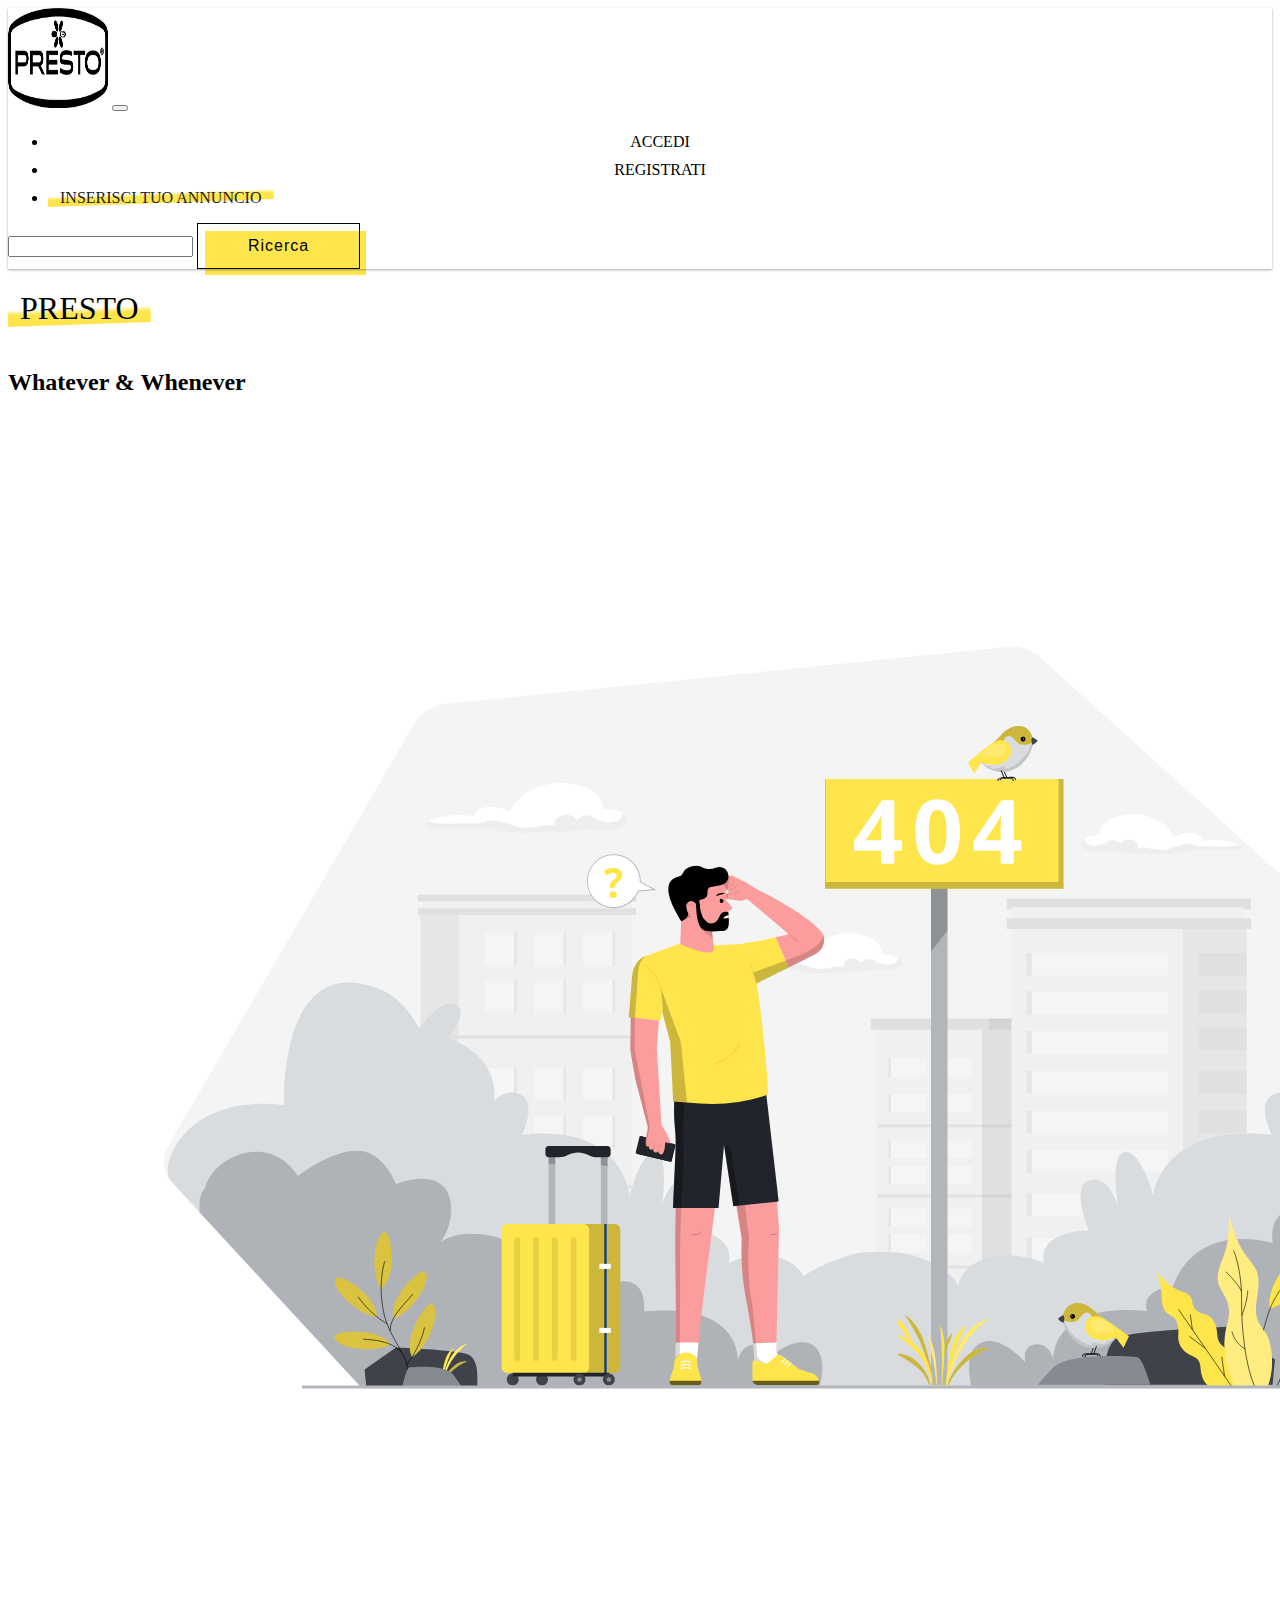
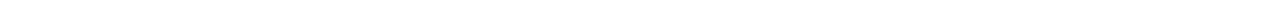
==== index.html @ 7a73a243 "almost finished navbar and started header" ====
<!doctype html>
<html lang="en">
  <head>
    <!-- Required meta tags -->
    <meta charset="utf-8">
    <meta name="viewport" content="width=device-width, initial-scale=1">

    <!-- Bootstrap CSS -->
    <link href="https://cdn.jsdelivr.net/npm/bootstrap@5.1.3/dist/css/bootstrap.min.css" rel="stylesheet" integrity="sha384-1BmE4kWBq78iYhFldvKuhfTAU6auU8tT94WrHftjDbrCEXSU1oBoqyl2QvZ6jIW3" crossorigin="anonymous">

    <!-- Font Awesome  -->

    <link rel="stylesheet" href="https://cdnjs.cloudflare.com/ajax/libs/font-awesome/6.0.0-beta3/css/all.min.css" integrity="sha512-Fo3rlrZj/k7ujTnHg4CGR2D7kSs0v4LLanw2qksYuRlEzO+tcaEPQogQ0KaoGN26/zrn20ImR1DfuLWnOo7aBA==" crossorigin="anonymous" referrerpolicy="no-referrer" />

    <!-- Google Fonts -->



    <!-- My CSS -->

    <link href="index.css" rel="stylesheet">

    <title>Presto</title>
  </head>
  <body>


    <!-- NAVBAR -->

    <section>

    <nav class="navbar navbar-fixed navbar-expand-lg navbar-light">
        <div class="container-fluid">
          <a class="navbar-brand" href="#">  <img class="img-fluid" src="media/logo.png" alt="logo" width="100" height="100"></a>
          <button class="navbar-toggler" type="button" data-bs-toggle="collapse" data-bs-target="#navbarSupportedContent" aria-controls="navbarSupportedContent" aria-expanded="false" aria-label="Toggle navigation">
            <span class="navbar-toggler-icon"></span>
          </button>
          <div class="collapse navbar-collapse" id="navbarSupportedContent">
            <ul class="navbar-nav ms-auto mb-2 mb-lg-0">
                <li class="nav-item">
                  <a href="" class="customButton">Accedi</a>
                </li>
                <li class="nav-item">
                  <a href="" class="customButton">Registrati</a>
                </li>
                <li class="nav-item">
                  <a href="" class="customButton r-link link text-underlined">Inserisci tuo annuncio</a>
                </li>
              </ul>
              <form class="d-flex">
                <input class="form-control me-2" type="search" placeholder="" aria-label="Search">
                <button class="btn searchBtn" type="submit">Ricerca</button>
              </form>
          </div>
        </div>
      </nav>

</section>

    <!-- HEADER -->

<section>

    <div class="container-fluid mainHeader">
        <div class="row align-items-center justify-content-center h-100">
            <div class="col-12 col-md-6 d-flex justify-content-center">
                <div class="row">
                    <div class="d-flex justify-content-center">
                    <h1 class="display-2 text-center r-link link text-underlined"> Presto </h1>
                    </div>
                    <div class="d-flex justify-content-center">
                    <h2> Whatever & Whenever </h2>
                    </div>
                </div>
            </div>
            <div class="col-12 col-md-6">
                <div>
                    <img src="./media/404 Not Found.svg" class="img-fluid">
                </div>

            </div>
          
        </div>
    </div>





</section>




    <script src="index.js"></script>
    <script src="https://cdn.jsdelivr.net/npm/bootstrap@5.1.3/dist/js/bootstrap.bundle.min.js" integrity="sha384-ka7Sk0Gln4gmtz2MlQnikT1wXgYsOg+OMhuP+IlRH9sENBO0LRn5q+8nbTov4+1p" crossorigin="anonymous"></script>

  </body>
</html>
---- index.css ----
:root{
    --main-color: black;
    --second-color: #ffe54c;
}




.customButton {
  display: flex;
  justify-content: center;
  align-items: center;
  padding: 5px 15px;
  color: var(--main-color);
  text-transform: uppercase;
  text-decoration: none;
}

.customButton:hover{
    color: var(--main-color);
    border-bottom: 2px solid var(--main-color);

}

/* search button navbar */

.searchBtn {
  font-size: 16px;
  font-weight: 200;
  letter-spacing: 1px;
  padding: 13px 20px 13px;
  outline: 0;
  border: 1px solid black;
  cursor: pointer;
  position: relative;
  background-color: rgba(0, 0, 0, 0);
  user-select: none;
  -webkit-user-select: none;
  touch-action: manipulation;
}

.searchBtn:after {
  content: "";
  background-color: #ffe54c;
  width: 100%;
  z-index: -1;
  position: absolute;
  height: 100%;
  top: 7px;
  left: 7px;
  transition: 0.2s;
}

.searchBtn:hover:after {
  top: 0px;
  left: 0px;
}

.form-control:focus{
    border-color: var(--main-color);
    box-shadow: var(--main-color);
    
}

.navbar {
    box-shadow: rgba(0, 0, 0, 0.12) 0px 1px 3px, rgba(0, 0, 0, 0.24) 0px 1px 2px;
}

/* custom h1 */

.r-link{
	display: var(--rLinkDisplay, inline-flex) !important;
}

.r-link[href]{
	color: var(--rLinkColor) !important;
	text-decoration: var(--rLinkTextDecoration, none) !important;
}

.text-underlined{
--uiTextUnderlinedLineHeight: var(--textUnderlinedLineHeight, 2px); /* 1 */
--uiTextUnderlinedLineGap: var(--textUnderlinedLineGap, .5rem);
--uiTextUnderlinedPaddingBottom: calc(var(--uiTextUnderlinedLineHeight) + var(--uiTextUnderlinedLineGap));
padding-bottom: var(--uiTextUnderlinedPaddingBottom) !important;
position: var(--textUnderlinedPosition, relative) !important;
z-index: var(--textUnderlinedZindex, 1) !important;}


.text-underlined::after{
content: "";
width: var(--textUnderlinedLineWidht, 100%) !important;
height: var(--uiTextUnderlinedLineHeight) !important;
background-image: var(--textUnderlinedBackgroundImage, linear-gradient(to top, var(--textUnderlinedLineColor, currentColor) 30%, rgba(255, 255, 255, 0) 45%)) !important; /* 1 */        
position: absolute;
left: var(--textUnderlinedLineLeft, 0) !important;
bottom: var(--textUnderlinedLineBottom, 0) !important;
z-index: var(--textUnderlinedLineZindex, -1) !important;}

.link{
--textUnderlinedLineHeight: 100%;
--textUnderlinedLineGap: 0;
--textUnderlinedLineColor: var(--second-color);
padding-left: .75rem;
padding-right: .75rem;
 }

 .link::after{
will-change: width;
transition: width .1s ease-out;
transform: rotate(-2deg);
transform-origin: left bottom;
}

.link:hover{
	--textUnderlinedLineWidht: 0;
}

.link:hover::after{
	transition-duration: .15s;
}

:root{
	--rLinkColor: #222;
}

.link{
	font-weight: 500;
	text-transform: uppercase;
}

.link:focus{
	outline: 2px solid var(--second-color);
	outline-offset: .5rem;
}

/* HEADER */


.mainHeader {
    height: 100vh;
}


@media (min-width: 768px) {
  .searchBtn {
    padding: 13px 50px 13px;
  }
}
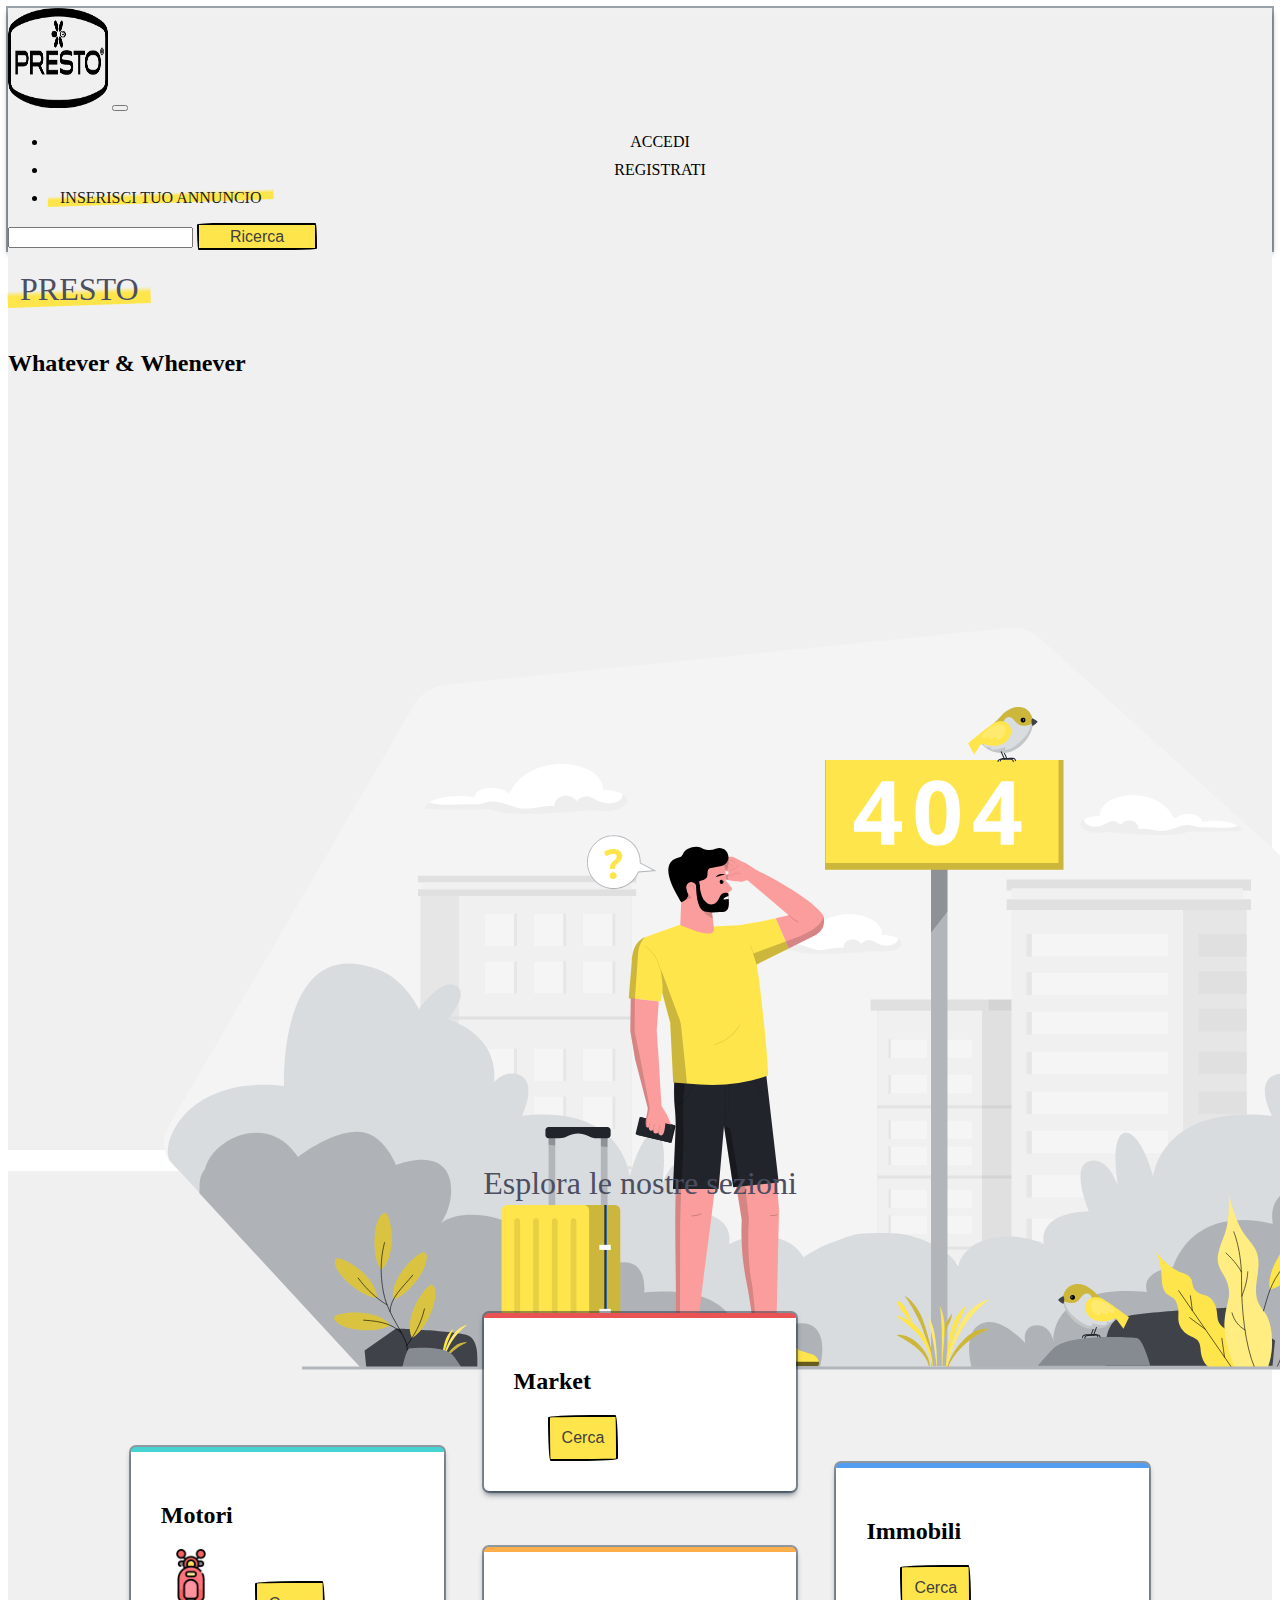
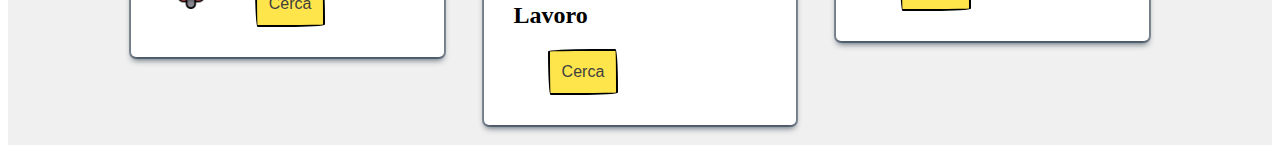
==== commit 8437f549: "finished masthead and card sections" ====
--- a/index.html
+++ b/index.html
@@ -28,7 +28,6 @@
     <!-- NAVBAR -->
 
     <section>
-
     <nav class="navbar navbar-fixed navbar-expand-lg navbar-light">
         <div class="container-fluid">
           <a class="navbar-brand" href="#">  <img class="img-fluid" src="media/logo.png" alt="logo" width="100" height="100"></a>
@@ -54,12 +53,11 @@
           </div>
         </div>
       </nav>
-
 </section>
 
     <!-- HEADER -->
 
-<section>
+<section class="sectionMainHeader">
 
     <div class="container-fluid mainHeader">
         <div class="row align-items-center justify-content-center h-100">
@@ -77,15 +75,44 @@
                 <div>
                     <img src="./media/404 Not Found.svg" class="img-fluid">
                 </div>
-
             </div>
-          
         </div>
     </div>
+</section>
 
+<!-- SECTIONS OF WEBSITE -->
 
+<section>
 
-
+    <div class="sectionHeader">
+        <h1>Esplora le nostre sezioni</h1>
+      </div>
+      <div class="row1-container">
+        <div class="box box-down cyan">
+          <h2>Motori</h2>
+          <img class="img-fluid" src="./media/motorcycle.png" alt="" width="60">
+          <button class="btn sectionBtn"> Cerca </button>
+        </div>
+    
+        <div class="box red">
+          <h2>Market</h2>
+          <img src="https://assets.codepen.io/2301174/icon-team-builder.svg" alt="">
+          <button class="btn sectionBtn"> Cerca </button>
+        </div>
+    
+        <div class="box box-down blue">
+          <h2>Immobili</h2>
+          <img src="https://assets.codepen.io/2301174/icon-calculator.svg" alt="">
+          <button class="btn sectionBtn"> Cerca </button>
+        </div>
+      </div>
+      <div class="row2-container">
+        <div class="box orange">
+          <h2>Lavoro</h2>
+          <img src="https://assets.codepen.io/2301174/icon-karma.svg" alt="">
+          <button class="btn sectionBtn"> Cerca </button>
+        </div>
+      </div>
 
 </section>
 
--- a/index.css
+++ b/index.css
@@ -1,10 +1,24 @@
 :root{
     --main-color: black;
     --second-color: #ffe54c;
-}
-
-
-
+    --rLinkColor: #222;
+    --red: hsl(0, 78%, 62%);
+    --cyan: hsl(180, 62%, 55%);
+    --orange: hsl(34, 97%, 64%);
+    --blue: hsl(212, 86%, 64%);
+    --varyDarkBlue: hsl(234, 12%, 34%);
+    --grayishBlue: hsl(229, 6%, 66%);
+    --veryLightGray: hsl(0, 0%, 98%);
+    --weight1: 200;
+    --weight2: 400;
+    --weight3: 600;
+}
+
+.body {
+    background-color: #FFF4B2;
+}
+
+/* CSS */
 
 .customButton {
   display: flex;
@@ -25,35 +39,43 @@
 /* search button navbar */
 
 .searchBtn {
-  font-size: 16px;
-  font-weight: 200;
-  letter-spacing: 1px;
-  padding: 13px 20px 13px;
-  outline: 0;
-  border: 1px solid black;
+  align-self: center;
+  background-color: var(--second-color);
+  background-image: none;
+  background-position: 0 90%;
+  background-repeat: repeat no-repeat;
+  background-size: 4px 3px;
+  border-radius: 15px 225px 255px 15px 15px 255px 225px 15px;
+  border-style: solid;
+  border-width: 2px;
+  box-shadow: rgba(0, 0, 0, .2) 15px 28px 25px -18px;
+  box-sizing: border-box;
+  color: #41403e;
   cursor: pointer;
-  position: relative;
-  background-color: rgba(0, 0, 0, 0);
+  display: inline-block;
+  font-family: Neucha, sans-serif;
+  font-size: 1rem;
+  line-height: 23px;
+  outline: none;
+  padding: .75rem;
+  text-decoration: none;
+  transition: all 235ms ease-in-out;
+  border-bottom-left-radius: 15px 255px;
+  border-bottom-right-radius: 225px 15px;
+  border-top-left-radius: 255px 15px;
+  border-top-right-radius: 15px 225px;
   user-select: none;
   -webkit-user-select: none;
   touch-action: manipulation;
 }
 
-.searchBtn:after {
-  content: "";
-  background-color: #ffe54c;
-  width: 100%;
-  z-index: -1;
-  position: absolute;
-  height: 100%;
-  top: 7px;
-  left: 7px;
-  transition: 0.2s;
-}
-
-.searchBtn:hover:after {
-  top: 0px;
-  left: 0px;
+.searchBtn:hover {
+  box-shadow: rgba(0, 0, 0, .3) 2px 8px 8px -5px;
+  transform: translate3d(0, 2px, 0);
+}
+
+.searchBtn:focus {
+  box-shadow: rgba(0, 0, 0, .3) 2px 8px 4px -6px;
 }
 
 .form-control:focus{
@@ -63,7 +85,7 @@
 }
 
 .navbar {
-    box-shadow: rgba(0, 0, 0, 0.12) 0px 1px 3px, rgba(0, 0, 0, 0.24) 0px 1px 2px;
+    box-shadow: rgba(6, 24, 44, 0.4) 0px 0px 0px 2px, rgba(6, 24, 44, 0.65) 0px 4px 6px -1px, rgba(255, 255, 255, 0.08) 0px 1px 0px inset;
 }
 
 /* custom h1 */
@@ -119,10 +141,6 @@
 	transition-duration: .15s;
 }
 
-:root{
-	--rLinkColor: #222;
-}
-
 .link{
 	font-weight: 500;
 	text-transform: uppercase;
@@ -140,9 +158,157 @@
     height: 100vh;
 }
 
+section {
+    background-color: #f0f0f0;
+}
+
+
+/* sections of homepage */
+
+
+.attribution { 
+    font-size: 11px; text-align: center; 
+}
+.attribution a { 
+    color: hsl(228, 45%, 44%); 
+}
+
+h1:first-of-type {
+    font-weight: var(--weight1);
+    color: var(--varyDarkBlue);
+
+}
+
+h1:last-of-type {
+    color: var(--varyDarkBlue);
+}
+
+
+.sectionHeader {
+    text-align: center;
+    line-height: 0.8;
+    margin-bottom: 80px;
+}
+
+.box p {
+    color: var(--grayishBlue);
+}
+
+.box {
+    border-radius: 5px;
+    box-shadow: rgba(6, 24, 44, 0.4) 0px 0px 0px 2px, rgba(6, 24, 44, 0.65) 0px 4px 6px -1px, rgba(255, 255, 255, 0.08) 0px 1px 0px inset;
+    padding: 30px;
+    margin: 20px; 
+    background-color: white; 
+}
+
+.sectionImg {
+        display: block;
+        margin-left: auto;
+        margin-right: auto;
+        width: 50%;
+        padding: 10px;
+}
+
+.sectionBtn {
+    align-self: center;
+    background-color: var(--second-color);
+    background-image: none;
+    background-position: 0 90%;
+    border-radius: 15px 225px 255px 15px 15px 255px 225px 15px;
+    border-style: solid;
+    border-width: 2px;
+    box-sizing: border-box;
+    color: #41403e;
+    cursor: pointer;
+    display: inline-block;
+    font-size: 1rem;
+    outline: none;
+    padding: .75rem;
+    text-decoration: none;
+    transition: all 235ms ease-in-out;
+    border-bottom-left-radius: 15px 255px;
+    border-bottom-right-radius: 225px 15px;
+    border-top-left-radius: 255px 15px;
+    border-top-right-radius: 15px 225px;
+    touch-action: manipulation;
+    margin-left: 30px;
+    
+}
+
+.sectionBtn:hover {
+    box-shadow: rgba(0, 0, 0, .3) 2px 8px 8px -5px;
+    transform: translate3d(0, 2px, 0);
+  }
+  
+.sectionBtn:focus {
+    box-shadow: rgba(0, 0, 0, .3) 2px 8px 4px -6px;
+  }
+
+
+.cyan {
+    border-top: 5px solid var(--cyan);
+}
+.red {
+    border-top: 5px solid var(--red);
+}
+.blue {
+    border-top: 5px solid var(--blue);
+}
+.orange {
+    border-top: 5px solid var(--orange);
+}
+
+
+@media (min-width: 950px) {
+    .row1-container {
+        display: flex;
+        justify-content: center;
+        align-items: center;
+    }
+    
+    .row2-container {
+        display: flex;
+        justify-content: center;
+        align-items: center;
+    }
+    .box-down {
+        position: relative;
+        top: 150px;
+    }
+    .box {
+        width: 20%;
+     
+    }
+    .header p {
+        width: 30%;
+    }
+    
+}
+
 
 @media (min-width: 768px) {
-  .searchBtn {
-    padding: 13px 50px 13px;
+    .searchBtn {
+      min-width: 120px;
+      padding: 0 25px;
+    }
   }
-}+
+@media (max-width: 450px) {
+    .box {
+        height: 200px;
+    }
+}
+
+@media (max-width: 950px) and (min-width: 450px) {
+    .box {
+        text-align: center;
+        height: 180px;
+    }
+}
+
+@media (max-width: 400px) {
+    h1 {
+        font-size: 1.5rem;
+    }
+}
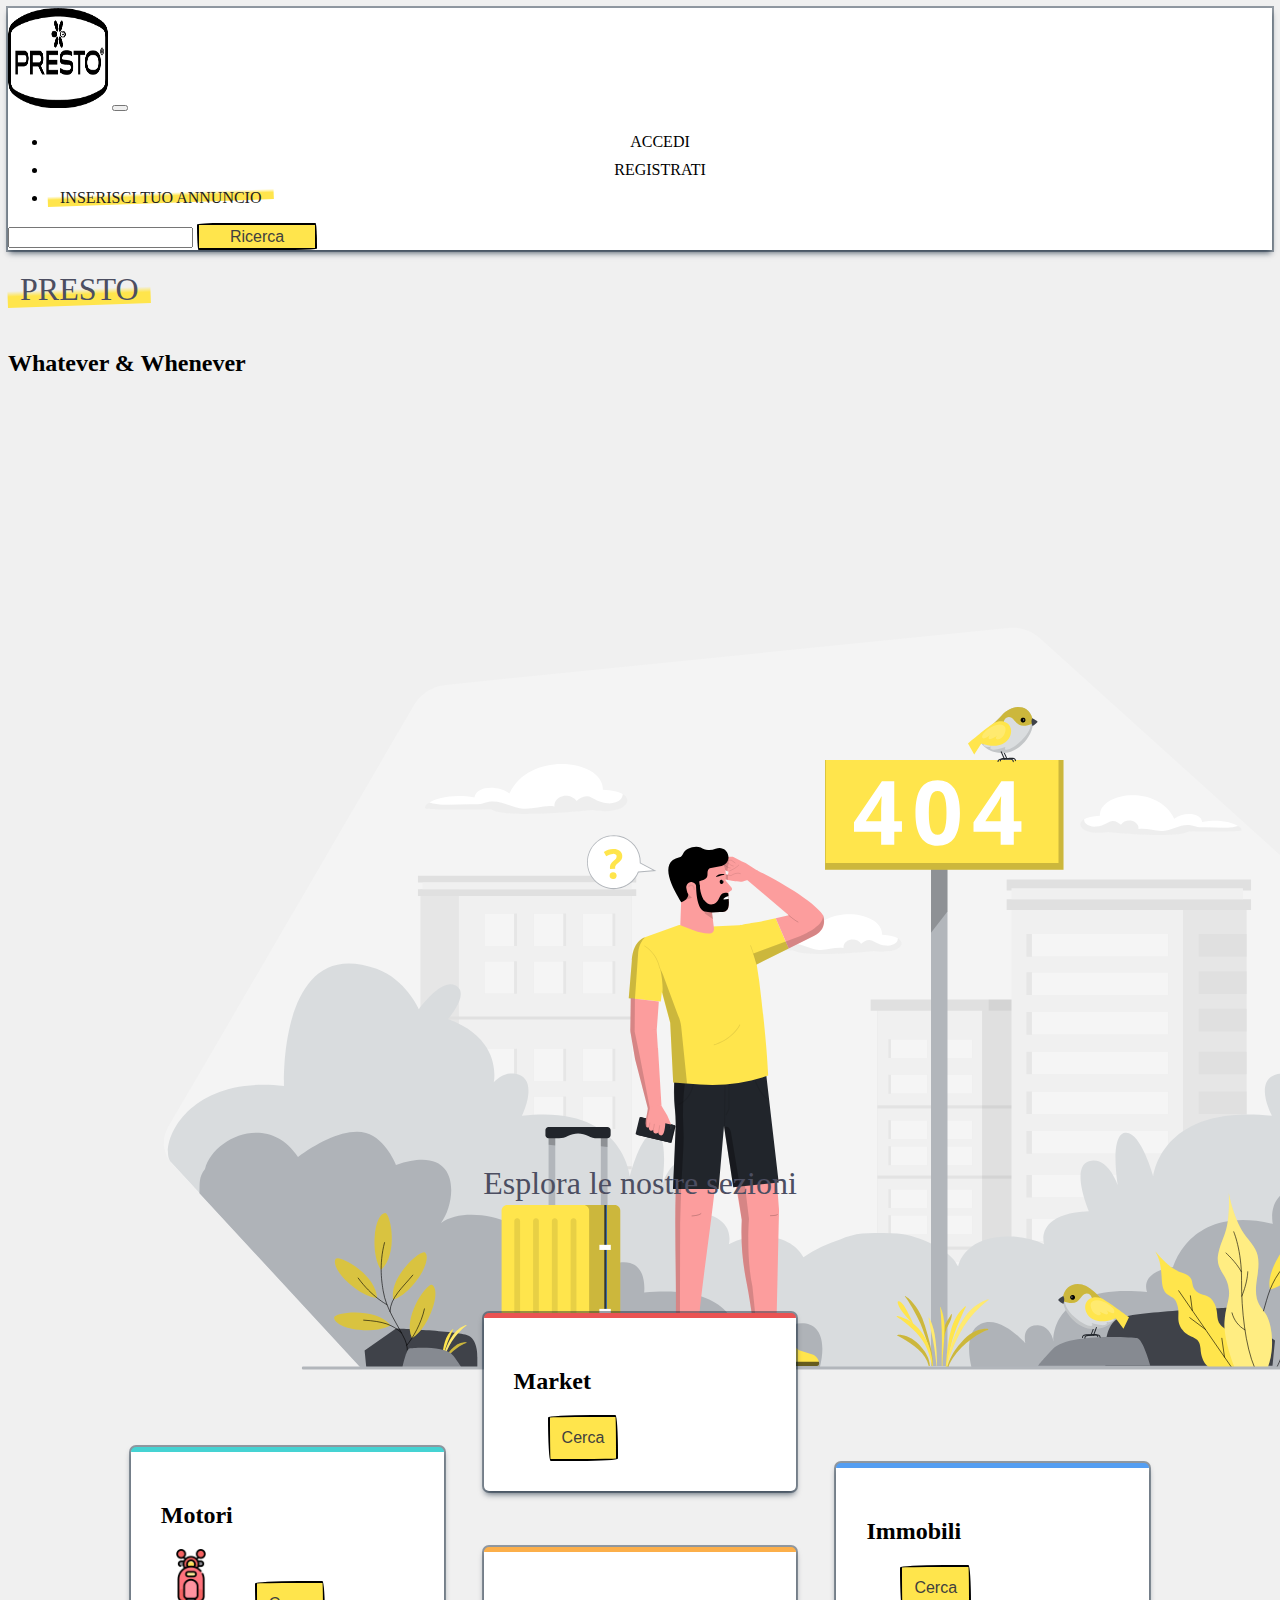
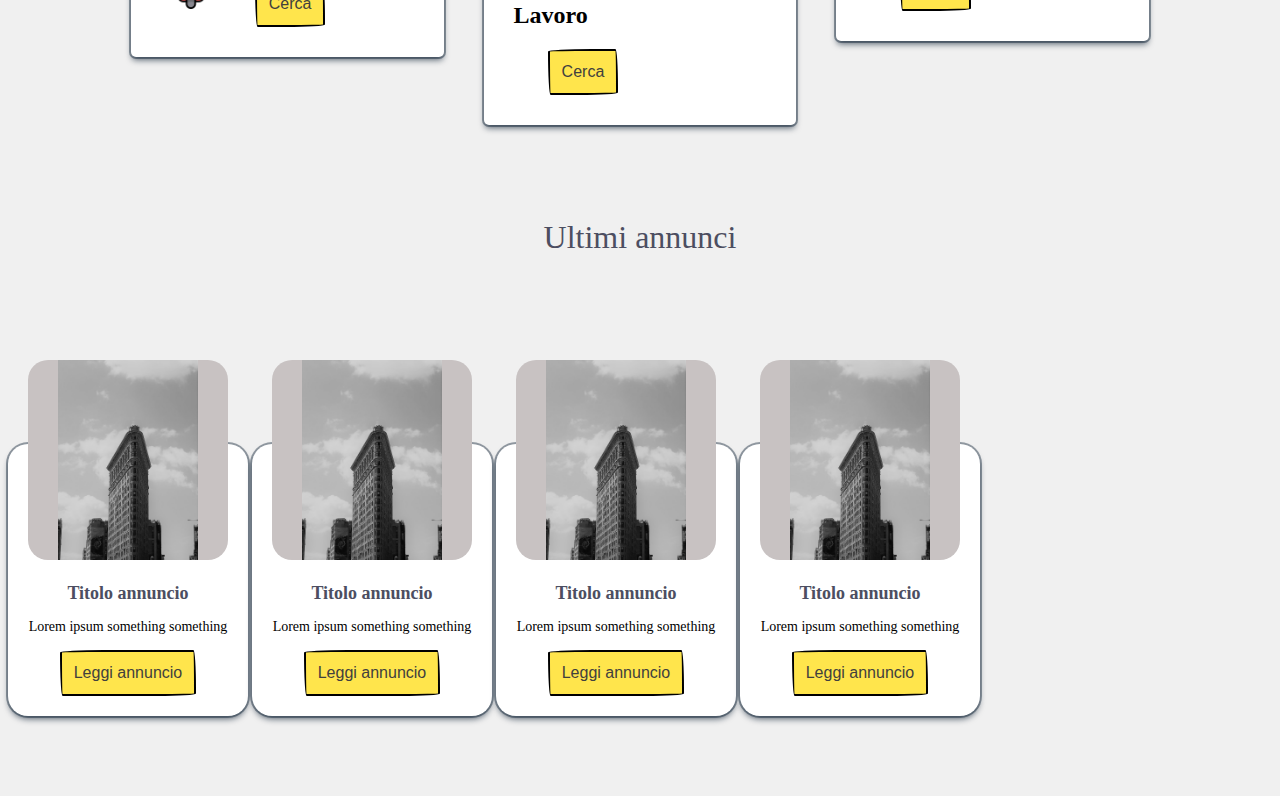
==== commit b87a0bb7: "finito parte grafica degli annunci" ====
--- a/index.html
+++ b/index.html
@@ -86,7 +86,7 @@
 
     <div class="sectionHeader">
         <h1>Esplora le nostre sezioni</h1>
-      </div>
+    </div>
       <div class="row1-container">
         <div class="box box-down cyan">
           <h2>Motori</h2>
@@ -117,6 +117,83 @@
 </section>
 
 
+<section>
+    <div class="sectionAnnunci">
+       <h1> Ultimi annunci </h1>
+    </div>
+    <div class="container-fluid containerAnnunci">
+    <div class="row align-items-center justify-content-evenly">
+        <div class="annunciBox col-12 col-md-3">
+        <div class="img-container">
+          <div class="img-inner">
+            <div class="inner-skew">
+              <img class="img-fluid w-100" src="./media/daniel-reyes-LElCqbdsNz0-unsplash (1).jpg">
+            </div>
+          </div>
+        </div>
+        <div class="text-container">
+          <h3>Titolo annuncio</h3>
+          <div>
+            <p> Lorem ipsum something something</p>
+            <button class="btn annuncioBtn"> Leggi annuncio </button>
+        </div>
+        </div>
+        </div>
+        <div class="annunciBox col-12 col-md-3">
+            <div class="img-container">
+              <div class="img-inner">
+                <div class="inner-skew">
+                  <img class="img-fluid w-100" src="/media/daniel-reyes-LElCqbdsNz0-unsplash (1).jpg">
+                </div>
+              </div>
+            </div>
+            <div class="text-container">
+              <h3>Titolo annuncio</h3>
+              <div>
+                <p> Lorem ipsum something something</p>
+                <button class="btn annuncioBtn"> Leggi annuncio </button>
+            </div>
+            </div>
+        </div>
+        <div class="annunciBox col-12 col-md-3">
+            <div class="img-container">
+              <div class="img-inner">
+                <div class="inner-skew">
+                  <img class="img-fluid w-100" src="/media/daniel-reyes-LElCqbdsNz0-unsplash (1).jpg">
+                </div>
+              </div>
+            </div>
+            <div class="text-container">
+              <h3>Titolo annuncio</h3>
+              <div>
+                <p> Lorem ipsum something something</p>
+                <button class="btn annuncioBtn"> Leggi annuncio </button>
+            </div>
+            </div>
+        </div>
+        <div class="annunciBox col-12 col-md-3">
+            <div class="img-container">
+              <div class="img-inner">
+                <div class="inner-skew">
+                  <img class="img-fluid w-100 h-100" src="./media/daniel-reyes-LElCqbdsNz0-unsplash (1).jpg">
+                </div>
+              </div>
+            </div>
+            <div class="text-container">
+              <h3>Titolo annuncio</h3>
+              <div>
+                <p> Lorem ipsum something something</p>
+                <button class="btn annuncioBtn"> Leggi annuncio </button>
+            </div>
+            </div>
+        </div>
+    </div>
+    </div>
+
+
+</section>
+
+
 
 
     <script src="index.js"></script>
--- a/index.css
+++ b/index.css
@@ -14,11 +14,11 @@
     --weight3: 600;
 }
 
-.body {
-    background-color: #FFF4B2;
-}
-
 /* CSS */
+
+nav {
+    background-color: white;
+}
 
 .customButton {
   display: flex;
@@ -158,7 +158,7 @@
     height: 100vh;
 }
 
-section {
+body {
     background-color: #f0f0f0;
 }
 
@@ -260,6 +260,100 @@
 }
 
 
+
+/* ULTIMI ANNUNCI */
+
+.sectionAnnunci {
+
+    text-align: center;
+    line-height: 0.8;
+    margin-bottom: 80px;
+    margin-top: 80px;
+
+}
+
+.annunciBox {
+    display: inline-block;
+    width: 240px;
+    text-align: center;
+  }
+  
+.img-container {
+      height: 230px;
+      width: 200px;
+      overflow: hidden;
+      border-radius: 0px 0px 20px 20px;
+      display: inline-block;
+  }
+  
+.img-container img {
+      height: 250px;
+  }
+  
+.inner-skew {
+      border-radius: 20px;
+      overflow: hidden;
+      padding: 0px;
+      margin: 30px 0px 0px 0px;
+      background: #c8c2c2;
+      height: 250px;
+      width: 200px;
+  }
+  
+.text-container {
+    box-shadow: rgba(6, 24, 44, 0.4) 0px 0px 0px 2px, rgba(6, 24, 44, 0.65) 0px 4px 6px -1px, rgba(255, 255, 255, 0.08) 0px 1px 0px inset;
+    padding: 120px 20px 20px 20px;
+    border-radius: 20px;
+    background: #fff;
+    margin: -120px 0px 0px 0px;
+    line-height: 19px;
+    font-size: 14px;
+  }
+  
+.text-container h3 {
+    margin: 20px 0px 10px 0px;
+    color: var(--varyDarkBlue);
+    font-size: 18px;
+  }
+
+  .annuncioBtn {
+    align-self: center;
+    background-color: var(--second-color);
+    background-image: none;
+    background-position: 0 90%;
+    border-radius: 15px 225px 255px 15px 15px 255px 225px 15px;
+    border-style: solid;
+    border-width: 2px;
+    box-sizing: border-box;
+    color: #41403e;
+    cursor: pointer;
+    display: inline-block;
+    font-size: 1rem;
+    outline: none;
+    padding: .75rem;
+    text-decoration: none;
+    transition: all 235ms ease-in-out;
+    border-bottom-left-radius: 15px 255px;
+    border-bottom-right-radius: 225px 15px;
+    border-top-left-radius: 255px 15px;
+    border-top-right-radius: 15px 225px;
+    touch-action: manipulation;
+  }
+
+.annuncioBtn:hover {
+    box-shadow: rgba(0, 0, 0, .3) 2px 8px 8px -5px;
+    transform: translate3d(0, 2px, 0);
+  }
+  
+.annuncioBtn:focus {
+    box-shadow: rgba(0, 0, 0, .3) 2px 8px 4px -6px;
+  }
+
+.containerAnnunci {
+    margin-bottom: 80px;
+}
+
+
 @media (min-width: 950px) {
     .row1-container {
         display: flex;
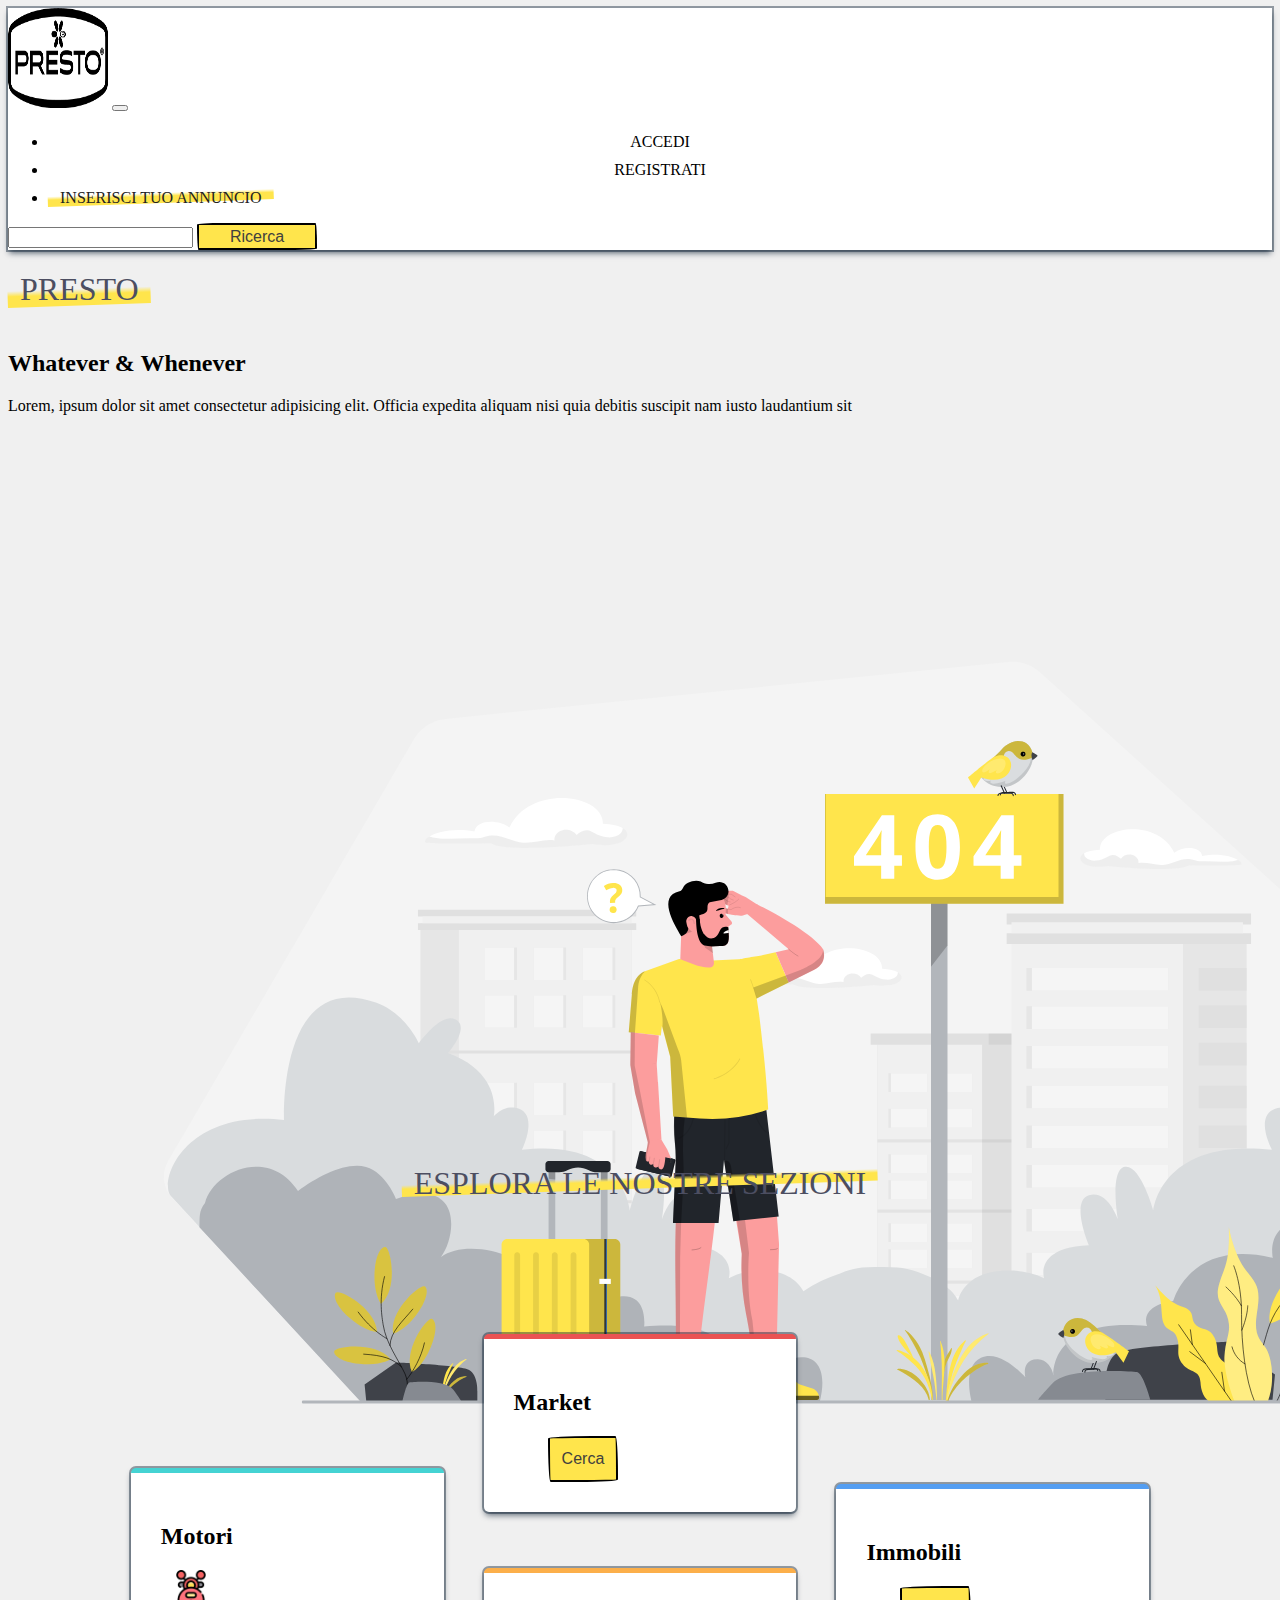
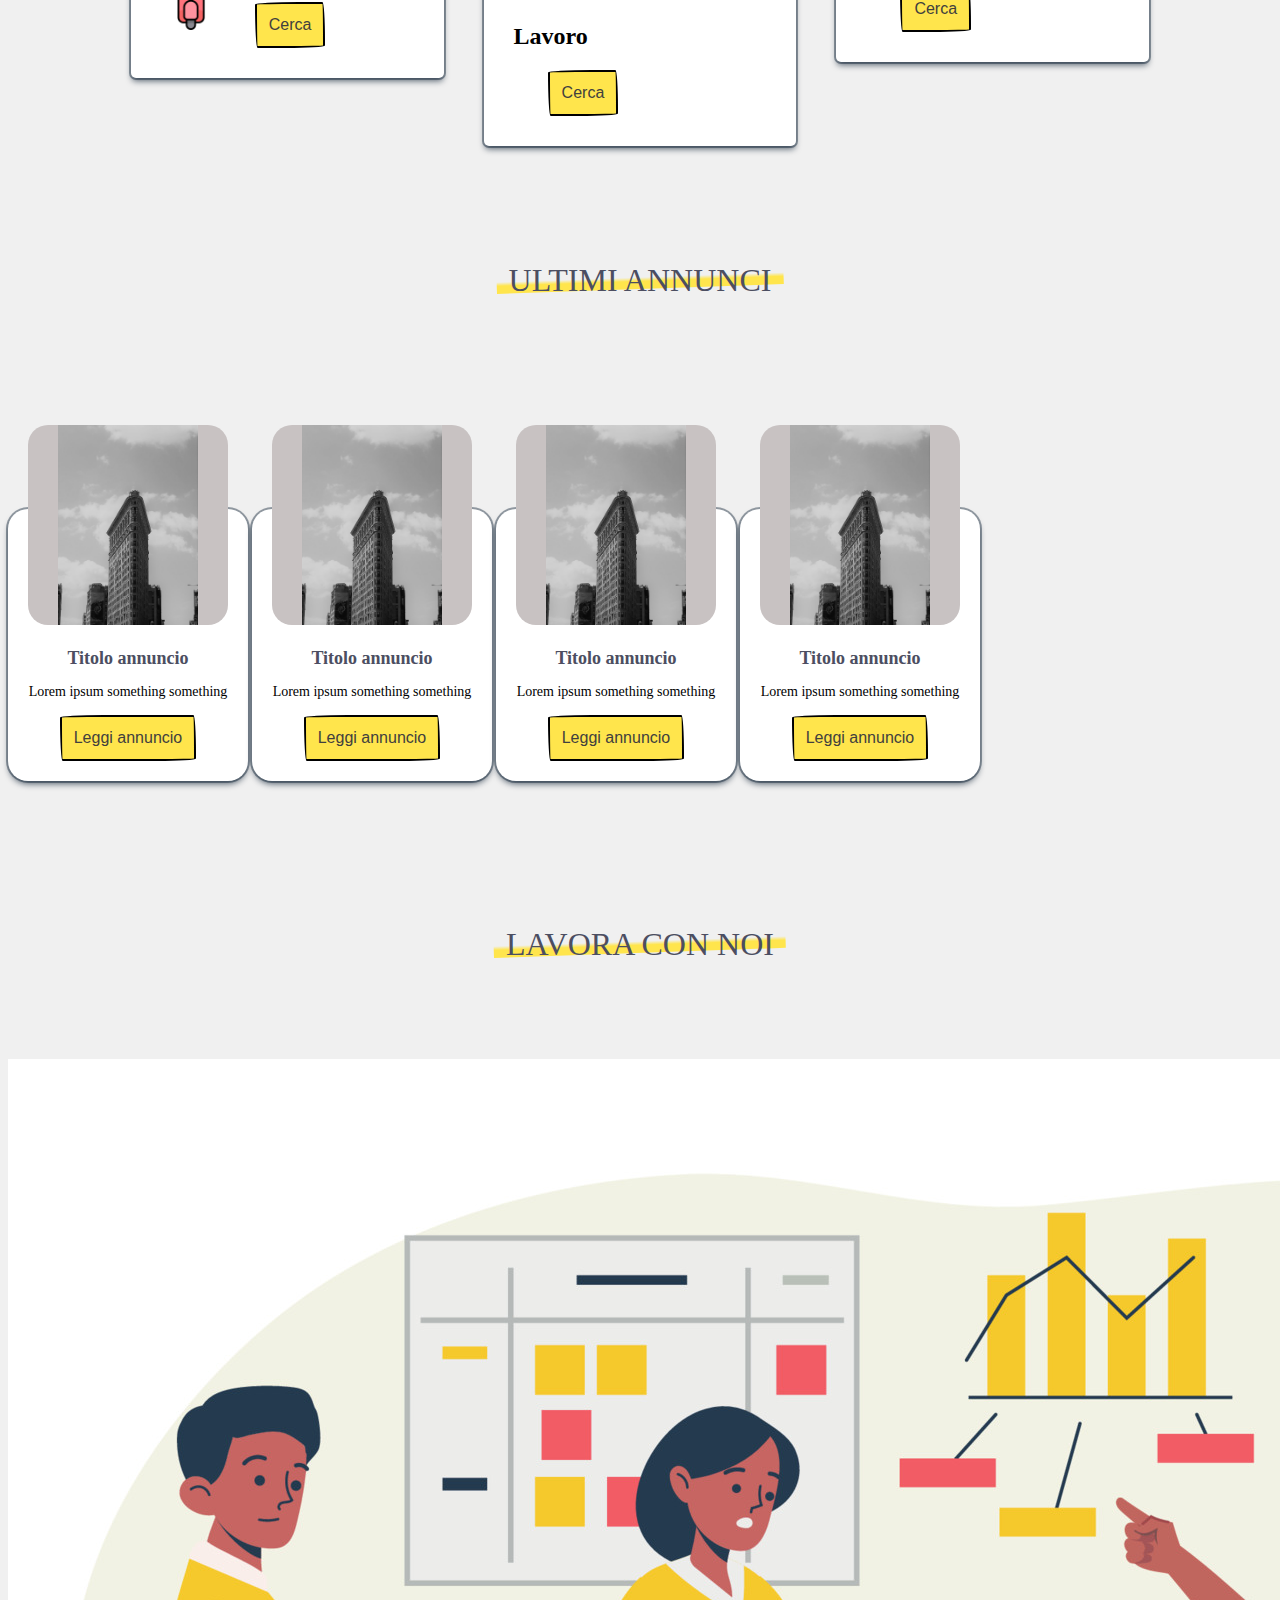
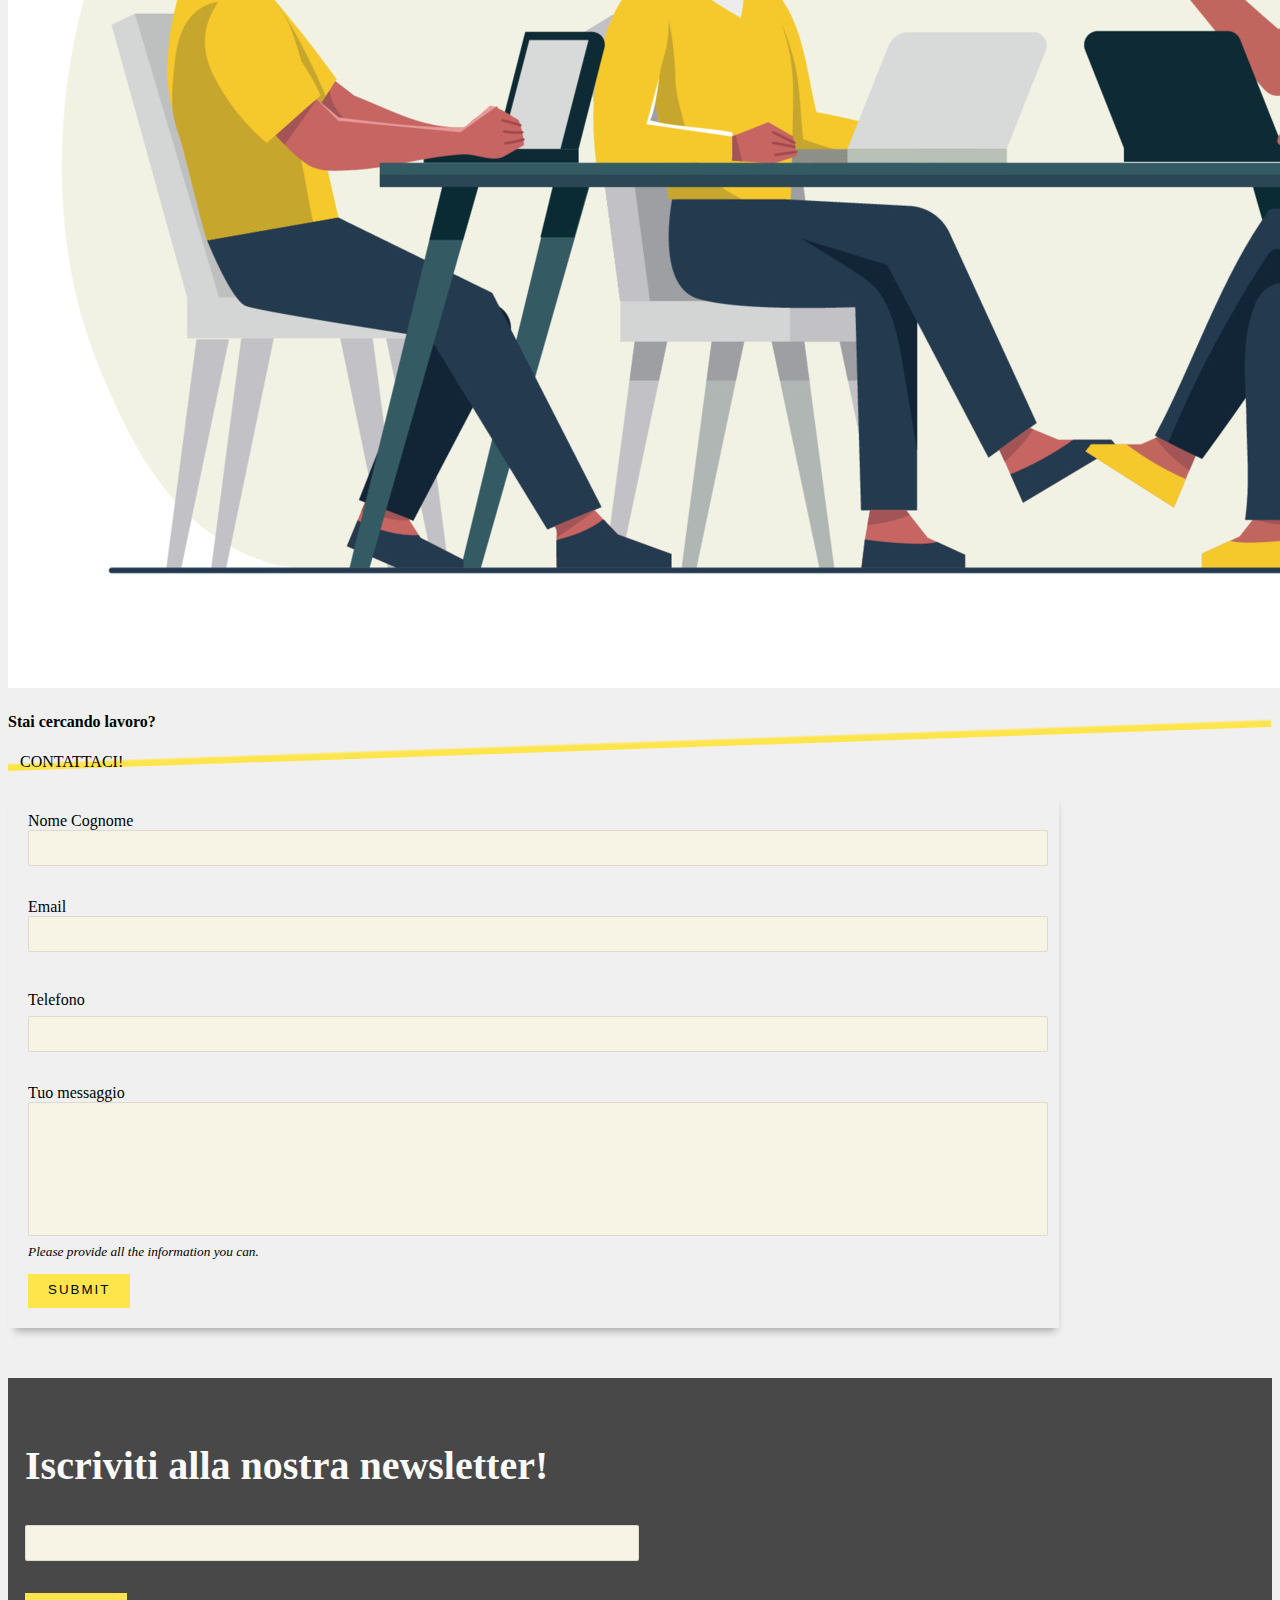
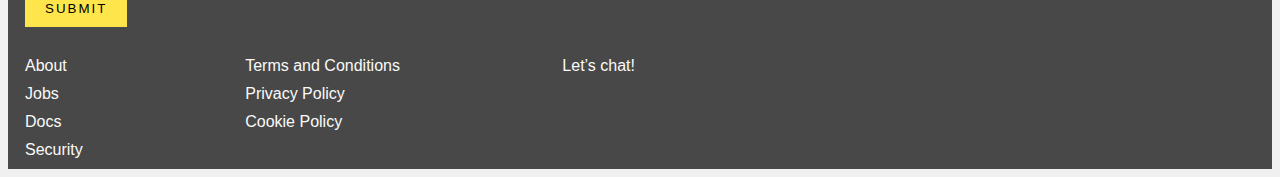
==== commit 1ea9c3c5: "finito footer and form" ====
--- a/index.html
+++ b/index.html
@@ -55,7 +55,7 @@
       </nav>
 </section>
 
-    <!-- HEADER -->
+ <!-- HEADER -->
 
 <section class="sectionMainHeader">
 
@@ -69,6 +69,9 @@
                     <div class="d-flex justify-content-center">
                     <h2> Whatever & Whenever </h2>
                     </div>
+                    <div>
+                        <p class="text-center"> Lorem, ipsum dolor sit amet consectetur adipisicing elit. Officia expedita aliquam nisi quia debitis suscipit nam iusto laudantium sit </p>
+                    </div>
                 </div>
             </div>
             <div class="col-12 col-md-6">
@@ -80,12 +83,11 @@
     </div>
 </section>
 
-<!-- SECTIONS OF WEBSITE -->
+<!-- sezione categorie -->
 
 <section>
-
     <div class="sectionHeader">
-        <h1>Esplora le nostre sezioni</h1>
+        <h1 class="r-link link text-underlined">Esplora le nostre sezioni</h1>
     </div>
       <div class="row1-container">
         <div class="box box-down cyan">
@@ -93,7 +95,6 @@
           <img class="img-fluid" src="./media/motorcycle.png" alt="" width="60">
           <button class="btn sectionBtn"> Cerca </button>
         </div>
-    
         <div class="box red">
           <h2>Market</h2>
           <img src="https://assets.codepen.io/2301174/icon-team-builder.svg" alt="">
@@ -113,13 +114,13 @@
           <button class="btn sectionBtn"> Cerca </button>
         </div>
       </div>
-
-</section>
-
+</section>
+
+<!-- sezione annunci -->
 
 <section>
     <div class="sectionAnnunci">
-       <h1> Ultimi annunci </h1>
+       <h1 class="r-link link text-underlined"> Ultimi annunci </h1>
     </div>
     <div class="container-fluid containerAnnunci">
     <div class="row align-items-center justify-content-evenly">
@@ -190,9 +191,92 @@
     </div>
     </div>
 
-
-</section>
-
+<!-- sezione lavoro -->
+
+</section>
+
+<section class="bg-white paddingLavoro">
+    <div class="sectionLavoro">
+        <h1 class="r-link link text-underlined"> Lavora con noi </h1>
+    </div>
+    <div class="container-fluid">
+        <div class="row align-items-center justify-content-evenly">
+            <div class="col-12 col-md-6">
+                <img src="media/vecteezy_business-team-planning-working-process_.jpg" alt="career" class="img-fluid d-flex justify-content-center">
+                <h4 class="text-center">Stai cercando lavoro?</h4>
+                <h4 class="text-center link text-underlined">Contattaci!</h4>
+            </div>
+            <div class="col-12 col-md-6">
+                <form class="container formContainer"action="#">
+                <label class="labelForm" for="customerName"></label>Nome Cognome
+                <input class="inputForm" name="customerName" required="" type="text" />
+                <label class="labelForm" for="customerEmail"></label>Email
+                <input class="inputForm" name="customerEmail" required="" type="email" />
+                <label class="labelForm" for="customerPhone">Telefono</label>
+                <input class="inputForm" name="customerPhone" pattern="[0-9]{3}-[0-9]{3}-[0-9]{4}" type="tel" />
+                <label class="labelForm" for="customerNote"></label>Tuo messaggio
+                <textarea name="customerNote" required="" rows="4"></textarea>
+                <h3 class="formTitle">
+                 Please provide all the information you can.
+                </h3>
+                <button class="formBtn" id="customerOrder">SUBMIT</button>   
+                </form>
+            </div>
+        </div>
+    </div>
+</section>
+
+
+<!-- footer -->
+
+<section class="sectionFooter">
+<footer class="wrapperFooter">  
+    <div class="footer-hero">
+        <div class="footer-contact">
+        <h2 class="heading-h2-v2">Iscriviti alla nostra newsletter!</h2>
+        <div class="gap-top-35">
+            <input class="inputForm" name="customerName" required="" type="text" />
+            <button class="formBtn">SUBMIT</button> 
+        </div>
+        </div>
+        <img src="https://assets.website-files.com/5ec440af4659932990a1020c/6126238e144f7970c00d7c57_60f17a27f09c3f9cecf7ef53_footer-avatar.png" loading="lazy" width="281" alt="" class="footer-avatar img-fluid align-items-center">
+    </div>
+
+    <div class="footer-content">
+        </div>
+        <div class="footer-grid">
+            <div>
+                <a href="/about" class="footer-link-2">About</a>
+                <a href="/jobs" class="footer-link-2">Jobs</a>
+                <a href="https://www.avo.app/docs/" class="footer-link-2">Docs</a>
+                <a href="/security" class="footer-link-2">Security</a>
+            </div>
+            <div><a href="/terms" class="footer-link-2">Terms and Conditions</a>
+                <a href="/privacy" class="footer-link-2">Privacy Policy</a>
+                <a href="/cookies" class="footer-link-2">Cookie Policy</a>
+            </div>
+            <div>
+                <div class="footer-link-2">Let’s chat!
+                </div>
+                <div class="social-wrap">
+                    <a href="https://facebook.com/" class="socila-link w-inline-block">
+                    <img src="https://assets.website-files.com/5ec440af4659932990a1020c/60f17a27f09c3f7722f7ef58_icon%20(2).svg" loading="lazy" alt="">
+                    </a>
+                    <a href="https://twitter.com/" class="socila-link w-inline-block">
+                    <img src="https://assets.website-files.com/5ec440af4659932990a1020c/60f17a27f09c3fa670f7ef56_icon%20(4).svg" loading="lazy" alt="">
+                    </a>
+                    <a href="https://www.linkedin.com/" class="socila-link w-inline-block">
+                    <img src="https://assets.website-files.com/5ec440af4659932990a1020c/60f17a27f09c3f1f0df7ef59_icon%20(1).svg" loading="lazy" alt="">
+                    </a>
+                    <a href="https://www.instagram.com/ class="socila-link w-inline-block">
+                    <img src="https://assets.website-files.com/5ec440af4659932990a1020c/60f17a27f09c3f768ef7ef57_icon%20(3).svg" loading="lazy" alt="">
+                    </a>
+                </div>
+            </div>
+        </div>
+    </div>
+</footer>
+</section>
 
 
 
--- a/index.css
+++ b/index.css
@@ -316,7 +316,7 @@
     font-size: 18px;
   }
 
-  .annuncioBtn {
+.annuncioBtn {
     align-self: center;
     background-color: var(--second-color);
     background-image: none;
@@ -353,6 +353,188 @@
     margin-bottom: 80px;
 }
 
+.sectionLavoro {
+    text-align: center;
+    line-height: 0.8;
+    margin-bottom: 80px;
+    margin-top: 80px;
+    padding-top: 50px;
+}
+
+
+/* form section */
+
+.formContainer {
+
+    width: 80%;
+    height: 80%;
+    padding: 20px;
+    box-shadow: rgba(0, 0, 0, .3) 2px 8px 8px -5px;
+    
+
+}
+
+.labelForm, .inputForm, textarea {
+  display: block;
+  width: 100%;
+  font-size: 12pt;
+  line-height: 24pt;
+}
+
+.inputForm {
+  margin-bottom: 24pt;
+}
+
+.formTitle {
+  font-weight: normal;
+  font-size: 10pt;
+  line-height: 24pt;
+  font-style: italic;
+  margin: 0 0 0.5em 0;
+}
+
+span {
+  font-size: 8pt;
+}
+
+em {
+  color: black;
+  font-weight: bold;
+}
+
+.inputForm, textarea {
+  border: none;
+  border: 1px solid rgba(0, 0, 0, 0.1);
+  border-radius: 2px;
+  background: #f8f4e5;
+  padding-left: 5px;
+  outline: none;
+}
+
+input:focus, textarea:focus {
+  border: 1px solid #6bd4b1;
+}
+
+textarea {
+  resize: none;
+}
+
+.formBtn {
+  display: block;
+  line-height: 24pt;
+  padding: 0 20px;
+  border: none;
+  background: var(--second-color);
+  color: black;
+  letter-spacing: 2px;
+  transition: 0.2s all ease-in-out;
+  border-bottom: 2px solid transparent;
+  outline: none;
+}
+
+.formBtn:hover {
+    box-shadow: rgba(0, 0, 0, .3) 2px 8px 8px -5px;
+    transform: translate3d(0, 2px, 0);
+  }
+  
+.formBtn:focus {
+    box-shadow: rgba(0, 0, 0, .3) 2px 8px 4px -6px;
+  }
+
+.paddingLavoro {
+    padding-bottom: 50px;
+}
+
+
+/* footer */
+
+.wrapperFooter {
+    width: 100%;
+    max-width: 1230px;
+    margin-right: auto;
+    margin-left: auto;
+    padding-right: 15px;
+    padding-left: 15px;
+}
+
+.footer-hero {
+    display: flex;
+    flex-direction: row;
+    justify-content: space-between;
+}
+
+.footer-contact {
+    width: 100%;
+    max-width: 605px;
+}
+
+.heading-h2-v2 {
+    position: relative;
+    z-index: 1;
+    color: var(--veryLightGray);
+    font-size: 40px;
+    line-height: 1.2em;
+    padding-top: 30px;
+}
+
+.gap-top-35 {
+    margin-top: 35px;
+    color: transparent;
+}
+
+.w-form {
+    margin: 0 0 15px;
+}
+
+
+.footer-avatar {
+    margin-right: 37px;
+    margin-bottom: 25px;
+    padding-right: 10px;
+    padding-bottom: 7px;
+    padding-top: 100px;
+}
+
+.footer-content {
+    display: flex;
+    margin-top: 30px;
+    justify-content: space-between;
+    align-items: flex-start;
+}
+
+.footer-grid {
+    display: flex;
+    width: 100%;
+    max-width: 610px;
+    justify-content: space-between;
+    grid-auto-columns: 1fr;
+    grid-template-columns: 1fr 1fr;
+    grid-template-rows: auto auto;
+}
+
+.footer-link-2 {
+    display: block;
+    margin-bottom: 10px;
+    font-family: Inter,sans-serif;
+    color: var(--veryLightGray);
+    font-size: 16px;
+    text-decoration: none;
+}
+
+.social-wrap {
+    display: flex;
+    align-items: center;
+    justify-content: space-evenly;
+    grid-auto-columns: 1fr;
+    grid-template-columns: 1fr 1fr 1fr 1fr;
+    grid-template-rows: auto;
+    color: var(--veryLightGray);
+}
+
+.sectionFooter {
+    background: #484848;
+}
+
 
 @media (min-width: 950px) {
     .row1-container {
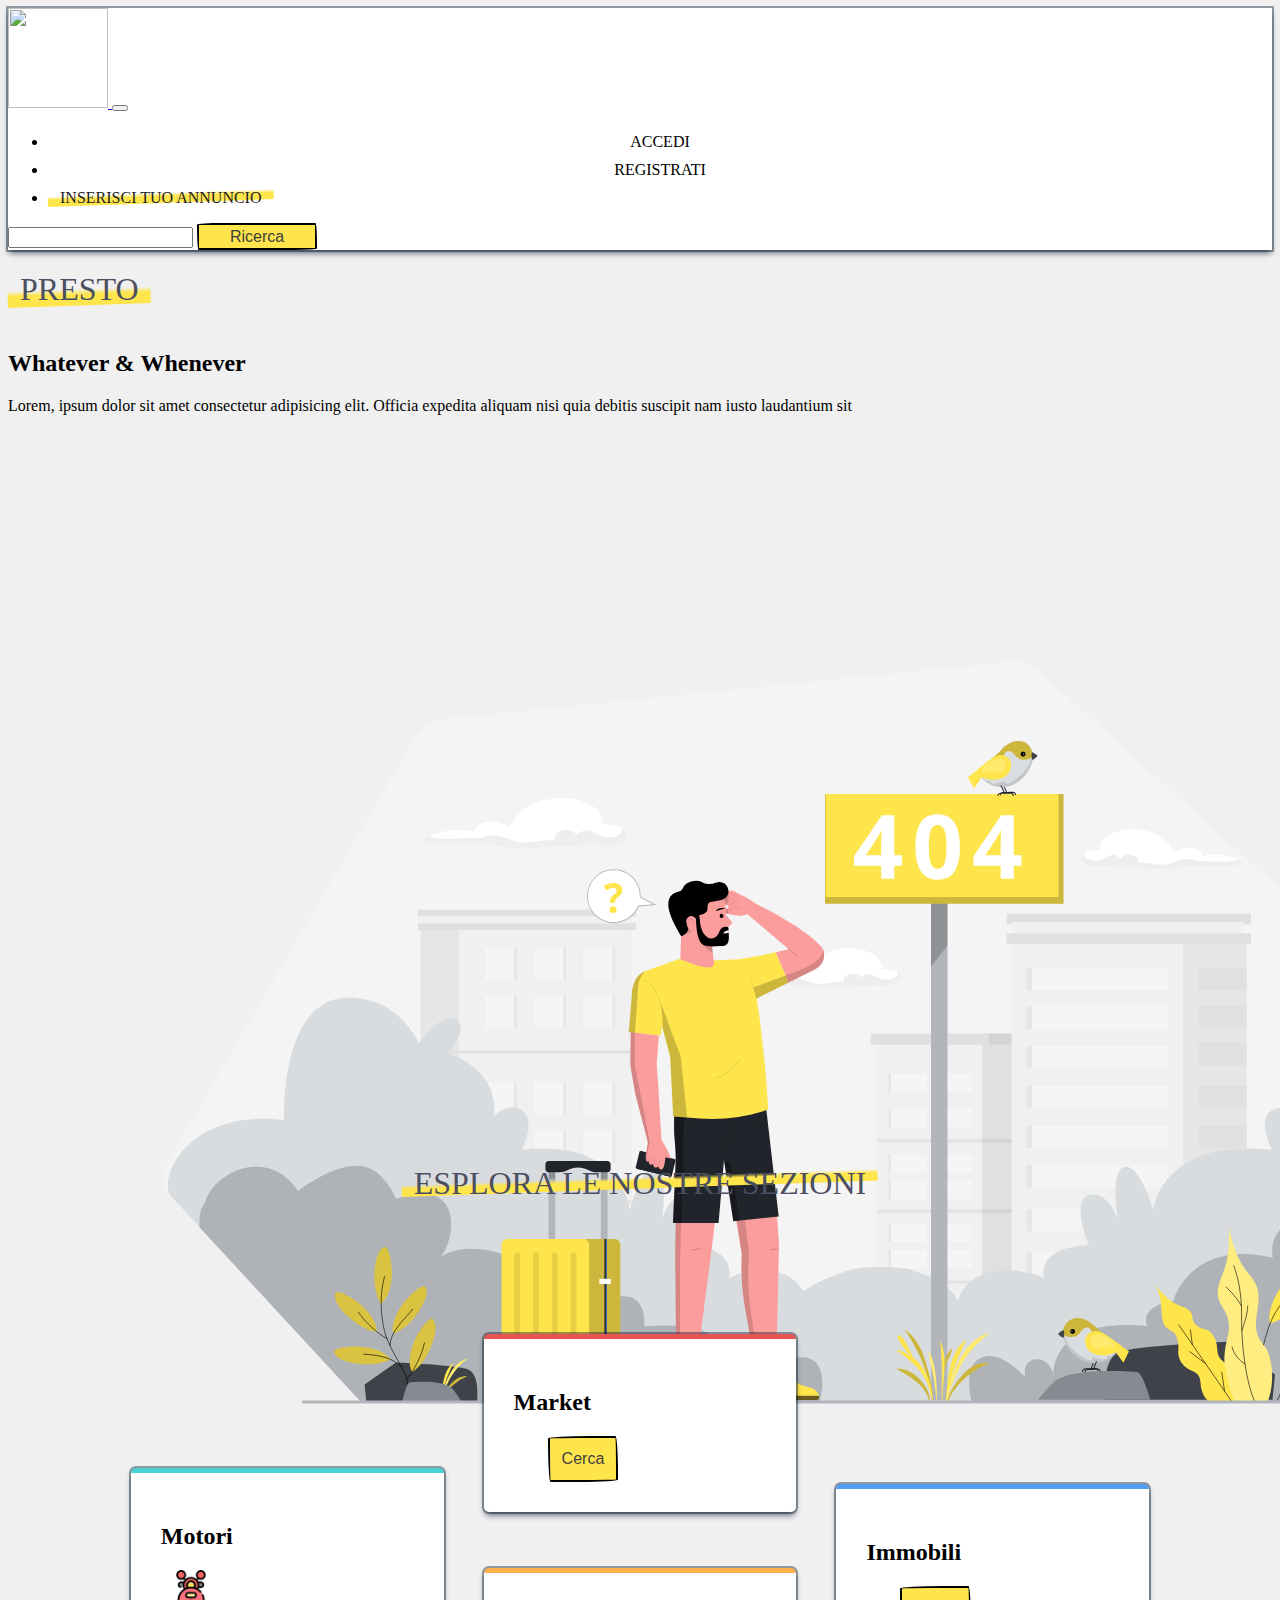
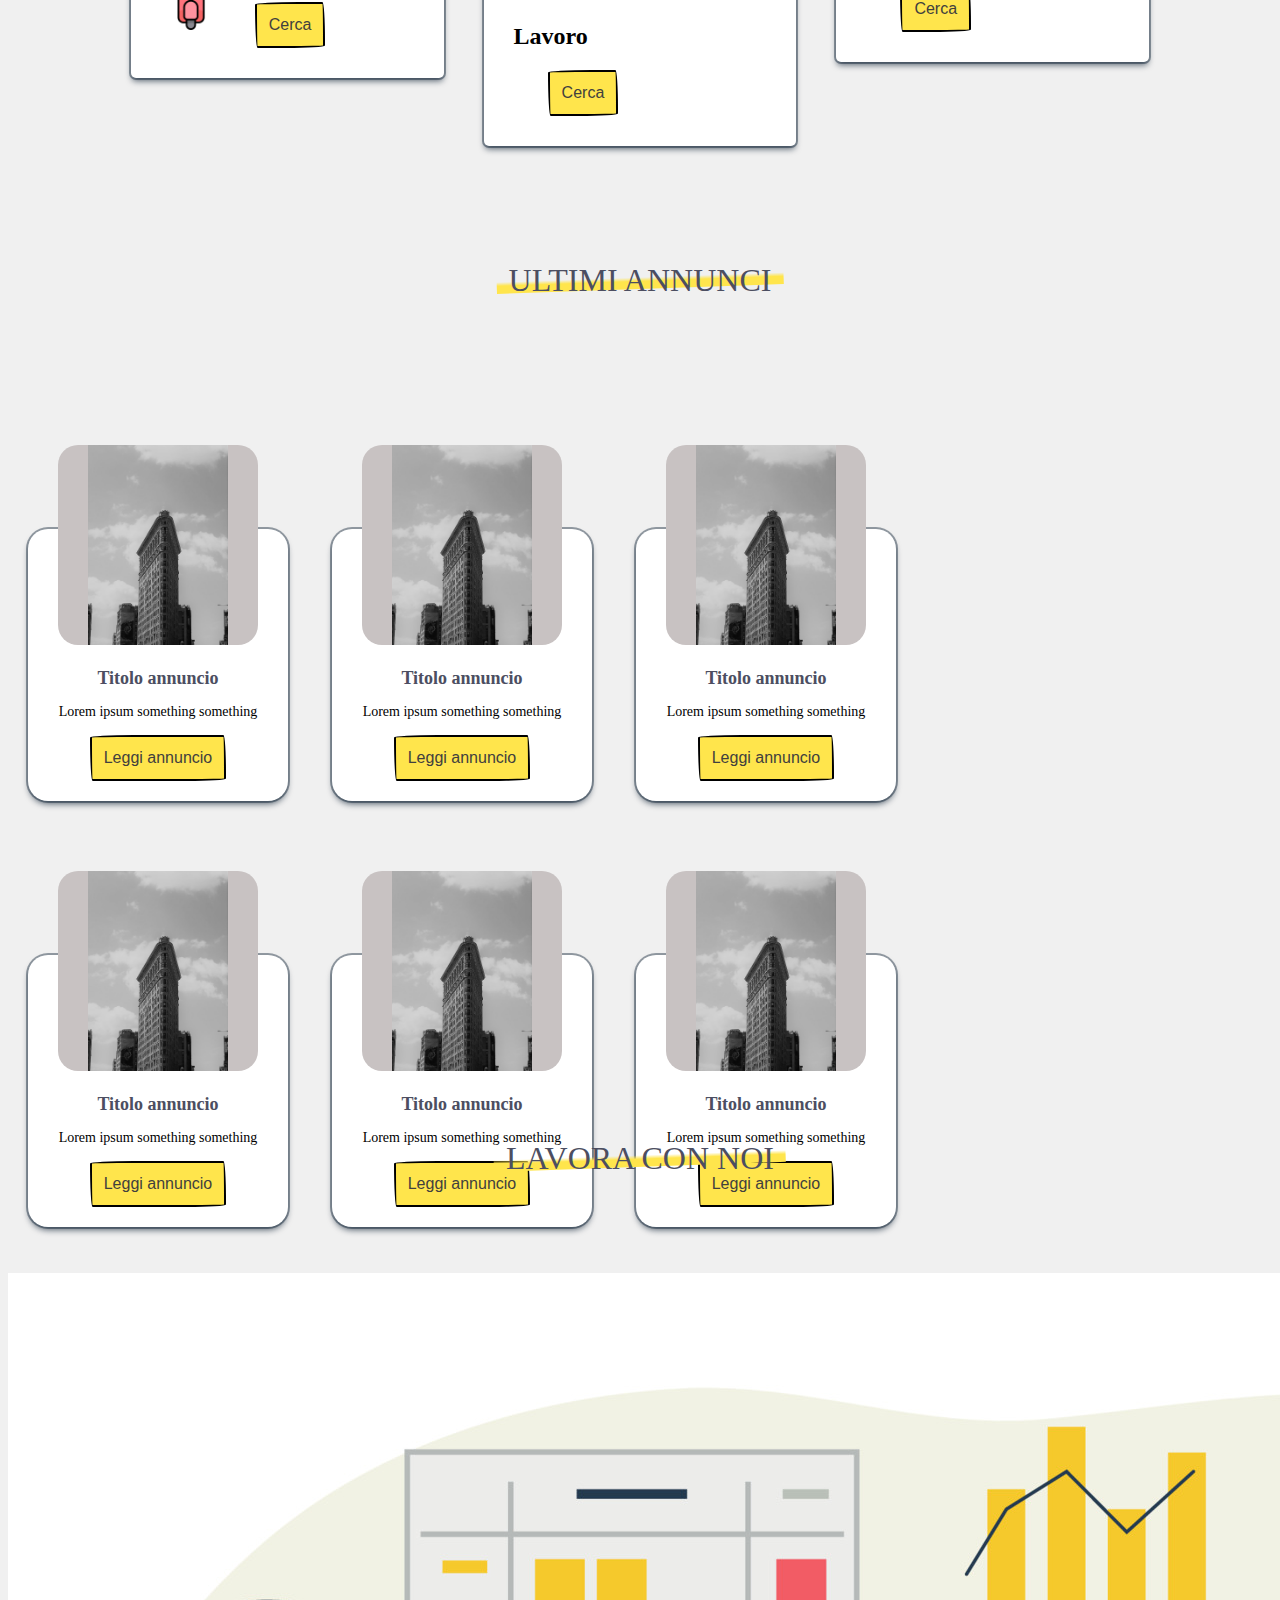
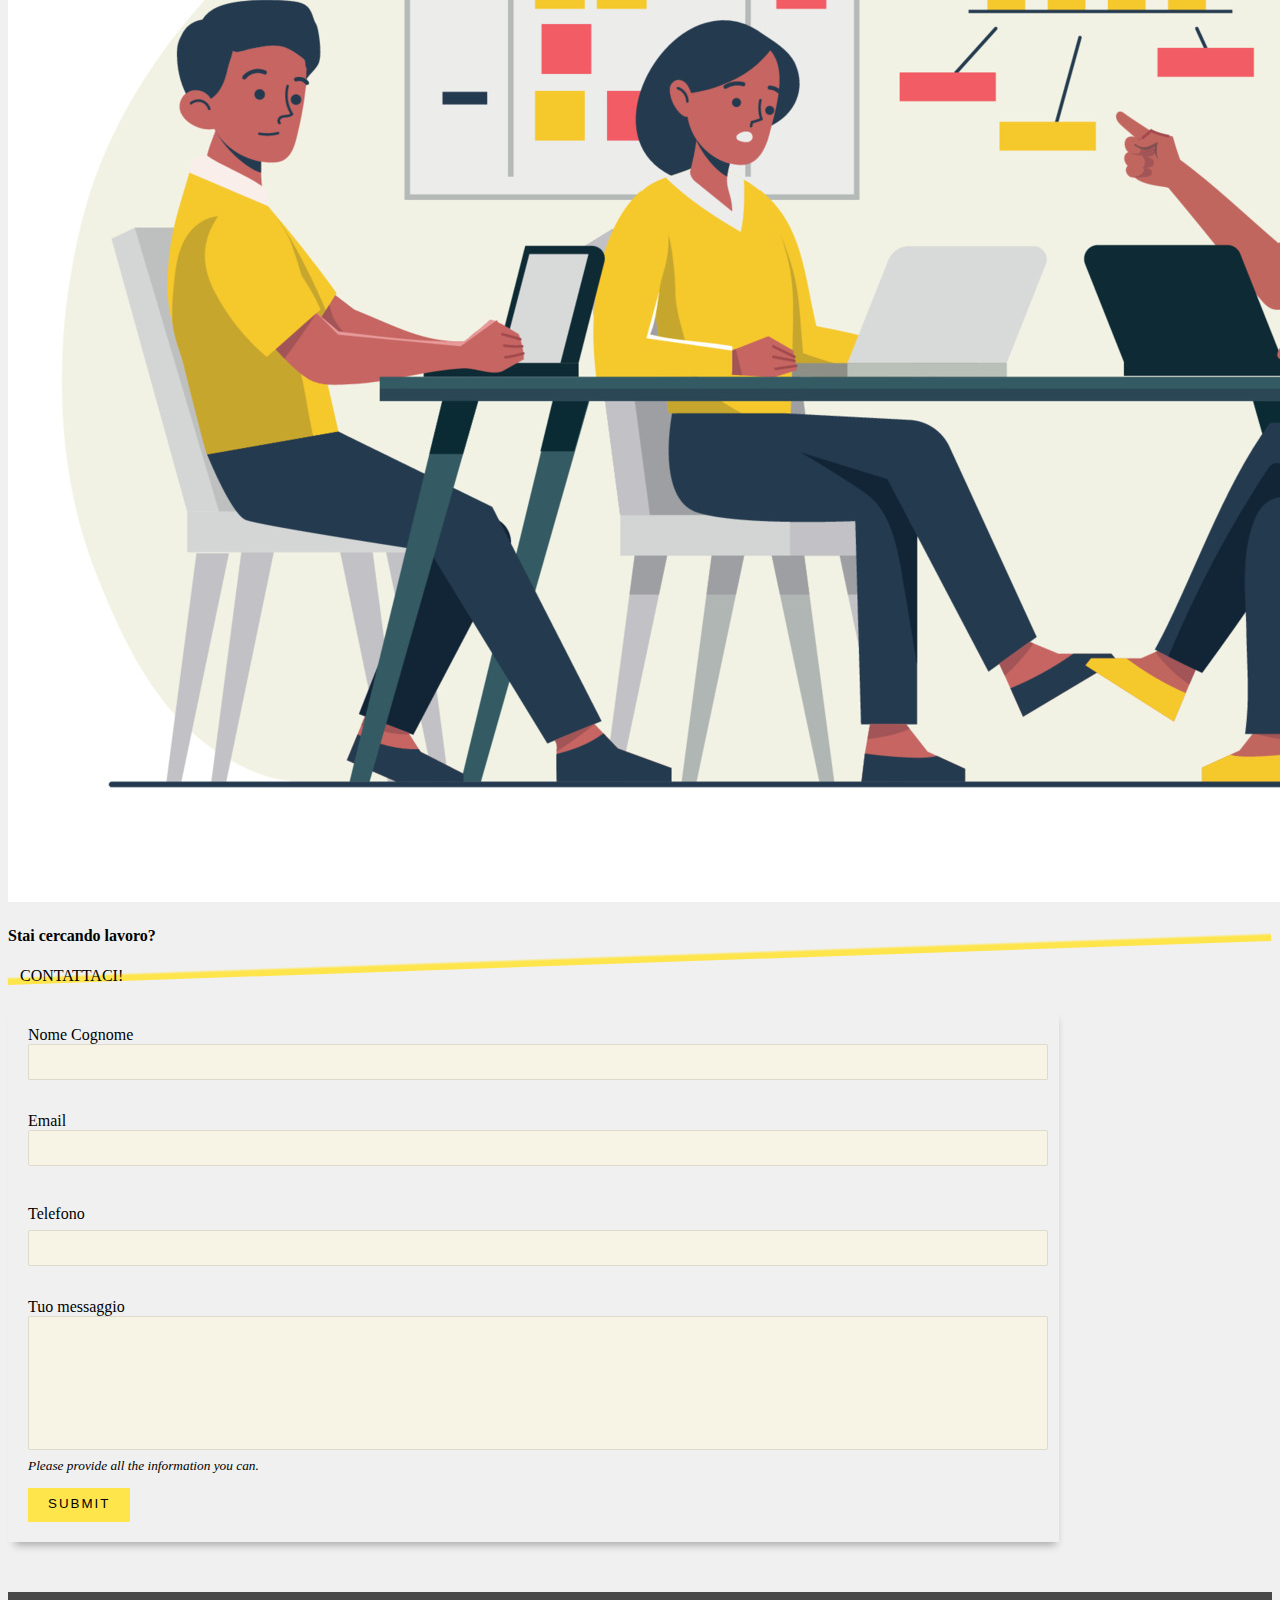
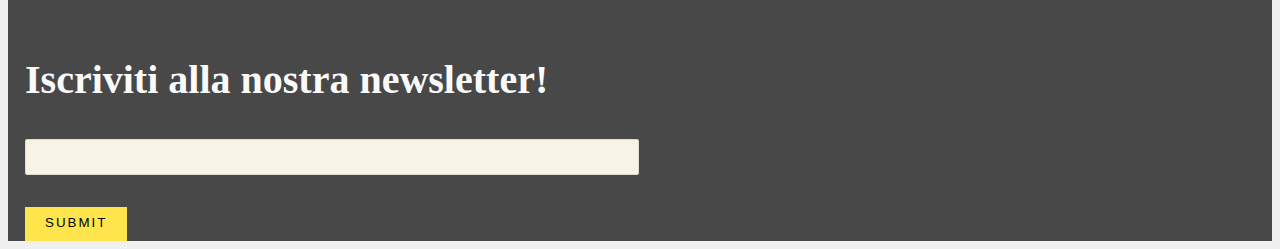
==== commit 96dc86ce: "started swiper and doesnt break" ====
--- a/index.html
+++ b/index.html
@@ -1,287 +1,403 @@
 <!doctype html>
 <html lang="en">
-  <head>
+
+<head>
     <!-- Required meta tags -->
     <meta charset="utf-8">
     <meta name="viewport" content="width=device-width, initial-scale=1">
 
     <!-- Bootstrap CSS -->
-    <link href="https://cdn.jsdelivr.net/npm/bootstrap@5.1.3/dist/css/bootstrap.min.css" rel="stylesheet" integrity="sha384-1BmE4kWBq78iYhFldvKuhfTAU6auU8tT94WrHftjDbrCEXSU1oBoqyl2QvZ6jIW3" crossorigin="anonymous">
+    <link href="https://cdn.jsdelivr.net/npm/bootstrap@5.1.3/dist/css/bootstrap.min.css" rel="stylesheet"
+        integrity="sha384-1BmE4kWBq78iYhFldvKuhfTAU6auU8tT94WrHftjDbrCEXSU1oBoqyl2QvZ6jIW3" crossorigin="anonymous">
 
     <!-- Font Awesome  -->
 
-    <link rel="stylesheet" href="https://cdnjs.cloudflare.com/ajax/libs/font-awesome/6.0.0-beta3/css/all.min.css" integrity="sha512-Fo3rlrZj/k7ujTnHg4CGR2D7kSs0v4LLanw2qksYuRlEzO+tcaEPQogQ0KaoGN26/zrn20ImR1DfuLWnOo7aBA==" crossorigin="anonymous" referrerpolicy="no-referrer" />
+    <link rel="stylesheet" href="https://cdnjs.cloudflare.com/ajax/libs/font-awesome/6.0.0-beta3/css/all.min.css"
+        integrity="sha512-Fo3rlrZj/k7ujTnHg4CGR2D7kSs0v4LLanw2qksYuRlEzO+tcaEPQogQ0KaoGN26/zrn20ImR1DfuLWnOo7aBA=="
+        crossorigin="anonymous" referrerpolicy="no-referrer" />
 
     <!-- Google Fonts -->
 
 
+    <!-- SWIPER JS -->
+
+    <link rel="stylesheet" href="https://unpkg.com/swiper@7/swiper-bundle.min.css" />
 
     <!-- My CSS -->
 
     <link href="index.css" rel="stylesheet">
 
     <title>Presto</title>
-  </head>
-  <body>
+</head>
+
+<body>
 
 
     <!-- NAVBAR -->
 
     <section>
-    <nav class="navbar navbar-fixed navbar-expand-lg navbar-light">
+        <nav class="navbar navbar-fixed navbar-expand-lg navbar-light">
+            <div class="container-fluid">
+                <a class="navbar-brand" href="#"> <img
+                        src="https://assets.website-files.com/5ec440af4659932990a1020c/6126238e144f7970c00d7c57_60f17a27f09c3f9cecf7ef53_footer-avatar.png"
+                        class="img-fluid" width="100" height="100"> </a>
+                <button class="navbar-toggler" type="button" data-bs-toggle="collapse"
+                    data-bs-target="#navbarSupportedContent" aria-controls="navbarSupportedContent"
+                    aria-expanded="false" aria-label="Toggle navigation">
+                    <span class="navbar-toggler-icon"></span>
+                </button>
+                <div class="collapse navbar-collapse" id="navbarSupportedContent">
+                    <ul class="navbar-nav ms-auto mb-2 mb-lg-0">
+                        <li class="nav-item">
+                            <a href="" class="customButton">Accedi</a>
+                        </li>
+                        <li class="nav-item">
+                            <a href="" class="customButton">Registrati</a>
+                        </li>
+                        <li class="nav-item d-flex justify-content-center">
+                            <a href="" class="customButton r-link link text-underlined">Inserisci tuo annuncio</a>
+                        </li>
+                    </ul>
+                    <form class="d-flex">
+                        <input class="form-control me-2" type="search" placeholder="" aria-label="Search">
+                        <button class="btn searchBtn" type="submit">Ricerca</button>
+                    </form>
+                </div>
+            </div>
+        </nav>
+    </section>
+
+    <!-- HEADER -->
+
+    <section class="sectionMainHeader">
+
+        <div class="container-fluid mainHeader">
+            <div class="row align-items-center justify-content-center h-100">
+                <div class="col-12 col-md-6 d-flex justify-content-center">
+                    <div class="row">
+                        <div class="d-flex justify-content-center">
+                            <h1 class="display-2 text-center r-link link text-underlined"> Presto </h1>
+                        </div>
+                        <div class="d-flex justify-content-center">
+                            <h2> Whatever & Whenever </h2>
+                        </div>
+                        <div>
+                            <p class="text-center"> Lorem, ipsum dolor sit amet consectetur adipisicing elit. Officia
+                                expedita aliquam nisi quia debitis suscipit nam iusto laudantium sit </p>
+                        </div>
+                    </div>
+                </div>
+                <div class="col-12 col-md-6">
+                    <div>
+                        <img src="./media/404 Not Found.svg" class="img-fluid">
+                    </div>
+                </div>
+            </div>
+        </div>
+    </section>
+
+    <!-- sezione categorie -->
+
+    <section>
+        <div class="sectionHeader">
+            <h1 class="r-link link text-underlined">Esplora le nostre sezioni</h1>
+        </div>
+        <div class="row1-container">
+            <div class="box box-down cyan">
+                <h2>Motori</h2>
+                <img class="img-fluid" src="./media/motorcycle.png" alt="" width="60">
+                <button class="btn sectionBtn"> Cerca </button>
+            </div>
+            <div class="box red">
+                <h2>Market</h2>
+                <img src="https://assets.codepen.io/2301174/icon-team-builder.svg" alt="">
+                <button class="btn sectionBtn"> Cerca </button>
+            </div>
+
+            <div class="box box-down blue">
+                <h2>Immobili</h2>
+                <img src="https://assets.codepen.io/2301174/icon-calculator.svg" alt="">
+                <button class="btn sectionBtn"> Cerca </button>
+            </div>
+        </div>
+        <div class="row2-container">
+            <div class="box orange">
+                <h2>Lavoro</h2>
+                <img src="https://assets.codepen.io/2301174/icon-karma.svg" alt="">
+                <button class="btn sectionBtn"> Cerca </button>
+            </div>
+        </div>
+    </section>
+
+    <!-- sezione annunci -->
+
+    <!-- Slider main container -->
+
+    <section>
+        <div class="sectionAnnunci">
+            <h1 class="r-link link text-underlined"> Ultimi annunci </h1>
+        </div>
+        <div class="container-fluid containerAnnunci">
+            <div class="row align-items-center justify-content-evenly">
+                <div class="col-12">
+                    <div class="swiper">
+                        <div class="swiper-wrapper">
+                            <div class="swiper-slide d-flex justify-content-evenly">
+                                <div class="annunciBox">
+                                    <div class="img-container">
+                                        <div class="img-inner">
+                                            <div class="inner-skew">
+                                                <img class="img-fluid w-100"
+                                                    src="./media/daniel-reyes-LElCqbdsNz0-unsplash (1).jpg">
+                                            </div>
+                                        </div>
+                                    </div>
+                                    <div class="text-container">
+                                        <h3>Titolo annuncio</h3>
+                                        <div>
+                                            <p> Lorem ipsum something something</p>
+                                            <button class="btn annuncioBtn"> Leggi annuncio </button>
+                                        </div>
+                                    </div>
+                                </div>
+                                <div class="annunciBox">
+                                    <div class="img-container">
+                                        <div class="img-inner">
+                                            <div class="inner-skew">
+                                                <img class="img-fluid w-100"
+                                                    src="./media/daniel-reyes-LElCqbdsNz0-unsplash (1).jpg">
+                                            </div>
+                                        </div>
+                                    </div>
+                                    <div class="text-container">
+                                        <h3>Titolo annuncio</h3>
+                                        <div>
+                                            <p> Lorem ipsum something something</p>
+                                            <button class="btn annuncioBtn"> Leggi annuncio </button>
+                                        </div>
+                                    </div>
+                                </div>
+                                <div class="annunciBox">
+                                    <div class="img-container">
+                                        <div class="img-inner">
+                                            <div class="inner-skew">
+                                                <img class="img-fluid w-100"
+                                                    src="./media/daniel-reyes-LElCqbdsNz0-unsplash (1).jpg">
+                                            </div>
+                                        </div>
+                                    </div>
+                                    <div class="text-container">
+                                        <h3>Titolo annuncio</h3>
+                                        <div>
+                                            <p> Lorem ipsum something something</p>
+                                            <button class="btn annuncioBtn"> Leggi annuncio </button>
+                                        </div>
+                                    </div>
+                                </div>
+                            </div>
+                            <div class="swiper-slide d-flex justify-content-evenly">
+                                <div class="annunciBox">
+                                    <div class="img-container">
+                                        <div class="img-inner">
+                                            <div class="inner-skew">
+                                                <img class="img-fluid w-100"
+                                                    src="./media/daniel-reyes-LElCqbdsNz0-unsplash (1).jpg">
+                                            </div>
+                                        </div>
+                                    </div>
+                                    <div class="text-container">
+                                        <h3>Titolo annuncio</h3>
+                                        <div>
+                                            <p> Lorem ipsum something something</p>
+                                            <button class="btn annuncioBtn"> Leggi annuncio </button>
+                                        </div>
+                                    </div>
+                                </div>
+                                <div class="annunciBox">
+                                    <div class="img-container">
+                                        <div class="img-inner">
+                                            <div class="inner-skew">
+                                                <img class="img-fluid w-100"
+                                                    src="./media/daniel-reyes-LElCqbdsNz0-unsplash (1).jpg">
+                                            </div>
+                                        </div>
+                                    </div>
+                                    <div class="text-container">
+                                        <h3>Titolo annuncio</h3>
+                                        <div>
+                                            <p> Lorem ipsum something something</p>
+                                            <button class="btn annuncioBtn"> Leggi annuncio </button>
+                                        </div>
+                                    </div>
+                                </div>
+                                <div class="annunciBox">
+                                    <div class="img-container">
+                                        <div class="img-inner">
+                                            <div class="inner-skew">
+                                                <img class="img-fluid w-100"
+                                                    src="./media/daniel-reyes-LElCqbdsNz0-unsplash (1).jpg">
+                                            </div>
+                                        </div>
+                                    </div>
+                                    <div class="text-container">
+                                        <h3>Titolo annuncio</h3>
+                                        <div>
+                                            <p> Lorem ipsum something something</p>
+                                            <button class="btn annuncioBtn"> Leggi annuncio </button>
+                                        </div>
+                                    </div>
+                                </div>
+                            </div> 
+                            <div class="swiper-slide d-flex justify-content-evenly">
+                                <div class="annunciBox">
+                                    <div class="img-container">
+                                        <div class="img-inner">
+                                            <div class="inner-skew">
+                                                <img class="img-fluid w-100"
+                                                    src="./media/daniel-reyes-LElCqbdsNz0-unsplash (1).jpg">
+                                            </div>
+                                        </div>
+                                    </div>
+                                    <div class="text-container">
+                                        <h3>Titolo annuncio</h3>
+                                        <div>
+                                            <p> Lorem ipsum something something</p>
+                                            <button class="btn annuncioBtn"> Leggi annuncio </button>
+                                        </div>
+                                    </div>
+                                </div>
+                                <div class="annunciBox">
+                                    <div class="img-container">
+                                        <div class="img-inner">
+                                            <div class="inner-skew">
+                                                <img class="img-fluid w-100"
+                                                    src="./media/daniel-reyes-LElCqbdsNz0-unsplash (1).jpg">
+                                            </div>
+                                        </div>
+                                    </div>
+                                    <div class="text-container">
+                                        <h3>Titolo annuncio</h3>
+                                        <div>
+                                            <p> Lorem ipsum something something</p>
+                                            <button class="btn annuncioBtn"> Leggi annuncio </button>
+                                        </div>
+                                    </div>
+                                </div>
+                                <div class="annunciBox">
+                                    <div class="img-container">
+                                        <div class="img-inner">
+                                            <div class="inner-skew">
+                                                <img class="img-fluid w-100"
+                                                    src="./media/daniel-reyes-LElCqbdsNz0-unsplash (1).jpg">
+                                            </div>
+                                        </div>
+                                    </div>
+                                    <div class="text-container">
+                                        <h3>Titolo annuncio</h3>
+                                        <div>
+                                            <p> Lorem ipsum something something</p>
+                                            <button class="btn annuncioBtn"> Leggi annuncio </button>
+                                        </div>
+                                    </div>
+                                </div>
+                            </div>    
+                        </div>
+                        <div class="swiper-button-prev"></div>
+                        <div class="swiper-button-next"></div>
+                    </div>
+                </div>
+            </div>
+
+
+    </section>
+
+    <!-- sezione lavoro form -->
+
+    <section class="bg-white paddingLavoro">
+        <div class="sectionLavoro">
+            <h1 class="r-link link text-underlined"> Lavora con noi </h1>
+        </div>
         <div class="container-fluid">
-          <a class="navbar-brand" href="#">  <img class="img-fluid" src="media/logo.png" alt="logo" width="100" height="100"></a>
-          <button class="navbar-toggler" type="button" data-bs-toggle="collapse" data-bs-target="#navbarSupportedContent" aria-controls="navbarSupportedContent" aria-expanded="false" aria-label="Toggle navigation">
-            <span class="navbar-toggler-icon"></span>
-          </button>
-          <div class="collapse navbar-collapse" id="navbarSupportedContent">
-            <ul class="navbar-nav ms-auto mb-2 mb-lg-0">
-                <li class="nav-item">
-                  <a href="" class="customButton">Accedi</a>
-                </li>
-                <li class="nav-item">
-                  <a href="" class="customButton">Registrati</a>
-                </li>
-                <li class="nav-item">
-                  <a href="" class="customButton r-link link text-underlined">Inserisci tuo annuncio</a>
-                </li>
-              </ul>
-              <form class="d-flex">
-                <input class="form-control me-2" type="search" placeholder="" aria-label="Search">
-                <button class="btn searchBtn" type="submit">Ricerca</button>
-              </form>
-          </div>
-        </div>
-      </nav>
-</section>
-
- <!-- HEADER -->
-
-<section class="sectionMainHeader">
-
-    <div class="container-fluid mainHeader">
-        <div class="row align-items-center justify-content-center h-100">
-            <div class="col-12 col-md-6 d-flex justify-content-center">
-                <div class="row">
-                    <div class="d-flex justify-content-center">
-                    <h1 class="display-2 text-center r-link link text-underlined"> Presto </h1>
+            <div class="row align-items-center justify-content-evenly">
+                <div class="col-12 col-md-6">
+                    <img src="media/vecteezy_business-team-planning-working-process_.jpg" alt="career"
+                        class="img-fluid d-flex justify-content-center">
+                    <h4 class="text-center">Stai cercando lavoro?</h4>
+                    <h4 class="text-center link text-underlined">Contattaci!</h4>
+                </div>
+                <div class="col-12 col-md-6">
+                    <form class="container formContainer" action="#">
+                        <label class="labelForm" for="customerName"></label>Nome Cognome
+                        <input class="inputForm" name="customerName" required="" type="text" />
+                        <label class="labelForm" for="customerEmail"></label>Email
+                        <input class="inputForm" name="customerEmail" required="" type="email" />
+                        <label class="labelForm" for="customerPhone">Telefono</label>
+                        <input class="inputForm" name="customerPhone" pattern="[0-9]{3}-[0-9]{3}-[0-9]{4}" type="tel" />
+                        <label class="labelForm" for="customerNote"></label>Tuo messaggio
+                        <textarea name="customerNote" required="" rows="4"></textarea>
+                        <h3 class="formTitle">
+                            Please provide all the information you can.
+                        </h3>
+                        <button class="formBtn" id="customerOrder">SUBMIT</button>
+                    </form>
+                </div>
+            </div>
+        </div>
+    </section>
+
+    <!-- footer -->
+
+    <section class="sectionFooter">
+        <footer class="wrapperFooter">
+            <div class="footer-hero">
+                <div class="footer-contact">
+                    <h2 class="heading-h2-v2">Iscriviti alla nostra newsletter!</h2>
+                    <div class="gap-top-35">
+                        <input class="inputForm" name="customerName" required="" type="text" />
+                        <button class="formBtn">SUBMIT</button>
                     </div>
-                    <div class="d-flex justify-content-center">
-                    <h2> Whatever & Whenever </h2>
-                    </div>
-                    <div>
-                        <p class="text-center"> Lorem, ipsum dolor sit amet consectetur adipisicing elit. Officia expedita aliquam nisi quia debitis suscipit nam iusto laudantium sit </p>
-                    </div>
-                </div>
-            </div>
-            <div class="col-12 col-md-6">
-                <div>
-                    <img src="./media/404 Not Found.svg" class="img-fluid">
-                </div>
-            </div>
-        </div>
-    </div>
-</section>
-
-<!-- sezione categorie -->
-
-<section>
-    <div class="sectionHeader">
-        <h1 class="r-link link text-underlined">Esplora le nostre sezioni</h1>
-    </div>
-      <div class="row1-container">
-        <div class="box box-down cyan">
-          <h2>Motori</h2>
-          <img class="img-fluid" src="./media/motorcycle.png" alt="" width="60">
-          <button class="btn sectionBtn"> Cerca </button>
-        </div>
-        <div class="box red">
-          <h2>Market</h2>
-          <img src="https://assets.codepen.io/2301174/icon-team-builder.svg" alt="">
-          <button class="btn sectionBtn"> Cerca </button>
-        </div>
-    
-        <div class="box box-down blue">
-          <h2>Immobili</h2>
-          <img src="https://assets.codepen.io/2301174/icon-calculator.svg" alt="">
-          <button class="btn sectionBtn"> Cerca </button>
-        </div>
-      </div>
-      <div class="row2-container">
-        <div class="box orange">
-          <h2>Lavoro</h2>
-          <img src="https://assets.codepen.io/2301174/icon-karma.svg" alt="">
-          <button class="btn sectionBtn"> Cerca </button>
-        </div>
-      </div>
-</section>
-
-<!-- sezione annunci -->
-
-<section>
-    <div class="sectionAnnunci">
-       <h1 class="r-link link text-underlined"> Ultimi annunci </h1>
-    </div>
-    <div class="container-fluid containerAnnunci">
-    <div class="row align-items-center justify-content-evenly">
-        <div class="annunciBox col-12 col-md-3">
-        <div class="img-container">
-          <div class="img-inner">
-            <div class="inner-skew">
-              <img class="img-fluid w-100" src="./media/daniel-reyes-LElCqbdsNz0-unsplash (1).jpg">
-            </div>
-          </div>
-        </div>
-        <div class="text-container">
-          <h3>Titolo annuncio</h3>
-          <div>
-            <p> Lorem ipsum something something</p>
-            <button class="btn annuncioBtn"> Leggi annuncio </button>
-        </div>
-        </div>
-        </div>
-        <div class="annunciBox col-12 col-md-3">
-            <div class="img-container">
-              <div class="img-inner">
-                <div class="inner-skew">
-                  <img class="img-fluid w-100" src="/media/daniel-reyes-LElCqbdsNz0-unsplash (1).jpg">
-                </div>
-              </div>
-            </div>
-            <div class="text-container">
-              <h3>Titolo annuncio</h3>
-              <div>
-                <p> Lorem ipsum something something</p>
-                <button class="btn annuncioBtn"> Leggi annuncio </button>
-            </div>
-            </div>
-        </div>
-        <div class="annunciBox col-12 col-md-3">
-            <div class="img-container">
-              <div class="img-inner">
-                <div class="inner-skew">
-                  <img class="img-fluid w-100" src="/media/daniel-reyes-LElCqbdsNz0-unsplash (1).jpg">
-                </div>
-              </div>
-            </div>
-            <div class="text-container">
-              <h3>Titolo annuncio</h3>
-              <div>
-                <p> Lorem ipsum something something</p>
-                <button class="btn annuncioBtn"> Leggi annuncio </button>
-            </div>
-            </div>
-        </div>
-        <div class="annunciBox col-12 col-md-3">
-            <div class="img-container">
-              <div class="img-inner">
-                <div class="inner-skew">
-                  <img class="img-fluid w-100 h-100" src="./media/daniel-reyes-LElCqbdsNz0-unsplash (1).jpg">
-                </div>
-              </div>
-            </div>
-            <div class="text-container">
-              <h3>Titolo annuncio</h3>
-              <div>
-                <p> Lorem ipsum something something</p>
-                <button class="btn annuncioBtn"> Leggi annuncio </button>
-            </div>
-            </div>
-        </div>
-    </div>
-    </div>
-
-<!-- sezione lavoro -->
-
-</section>
-
-<section class="bg-white paddingLavoro">
-    <div class="sectionLavoro">
-        <h1 class="r-link link text-underlined"> Lavora con noi </h1>
-    </div>
-    <div class="container-fluid">
-        <div class="row align-items-center justify-content-evenly">
-            <div class="col-12 col-md-6">
-                <img src="media/vecteezy_business-team-planning-working-process_.jpg" alt="career" class="img-fluid d-flex justify-content-center">
-                <h4 class="text-center">Stai cercando lavoro?</h4>
-                <h4 class="text-center link text-underlined">Contattaci!</h4>
-            </div>
-            <div class="col-12 col-md-6">
-                <form class="container formContainer"action="#">
-                <label class="labelForm" for="customerName"></label>Nome Cognome
-                <input class="inputForm" name="customerName" required="" type="text" />
-                <label class="labelForm" for="customerEmail"></label>Email
-                <input class="inputForm" name="customerEmail" required="" type="email" />
-                <label class="labelForm" for="customerPhone">Telefono</label>
-                <input class="inputForm" name="customerPhone" pattern="[0-9]{3}-[0-9]{3}-[0-9]{4}" type="tel" />
-                <label class="labelForm" for="customerNote"></label>Tuo messaggio
-                <textarea name="customerNote" required="" rows="4"></textarea>
-                <h3 class="formTitle">
-                 Please provide all the information you can.
-                </h3>
-                <button class="formBtn" id="customerOrder">SUBMIT</button>   
-                </form>
-            </div>
-        </div>
-    </div>
-</section>
-
-
-<!-- footer -->
-
-<section class="sectionFooter">
-<footer class="wrapperFooter">  
-    <div class="footer-hero">
-        <div class="footer-contact">
-        <h2 class="heading-h2-v2">Iscriviti alla nostra newsletter!</h2>
-        <div class="gap-top-35">
-            <input class="inputForm" name="customerName" required="" type="text" />
-            <button class="formBtn">SUBMIT</button> 
-        </div>
-        </div>
-        <img src="https://assets.website-files.com/5ec440af4659932990a1020c/6126238e144f7970c00d7c57_60f17a27f09c3f9cecf7ef53_footer-avatar.png" loading="lazy" width="281" alt="" class="footer-avatar img-fluid align-items-center">
-    </div>
-
-    <div class="footer-content">
-        </div>
-        <div class="footer-grid">
-            <div>
-                <a href="/about" class="footer-link-2">About</a>
-                <a href="/jobs" class="footer-link-2">Jobs</a>
-                <a href="https://www.avo.app/docs/" class="footer-link-2">Docs</a>
-                <a href="/security" class="footer-link-2">Security</a>
-            </div>
-            <div><a href="/terms" class="footer-link-2">Terms and Conditions</a>
-                <a href="/privacy" class="footer-link-2">Privacy Policy</a>
-                <a href="/cookies" class="footer-link-2">Cookie Policy</a>
-            </div>
-            <div>
-                <div class="footer-link-2">Let’s chat!
-                </div>
-                <div class="social-wrap">
-                    <a href="https://facebook.com/" class="socila-link w-inline-block">
-                    <img src="https://assets.website-files.com/5ec440af4659932990a1020c/60f17a27f09c3f7722f7ef58_icon%20(2).svg" loading="lazy" alt="">
-                    </a>
-                    <a href="https://twitter.com/" class="socila-link w-inline-block">
-                    <img src="https://assets.website-files.com/5ec440af4659932990a1020c/60f17a27f09c3fa670f7ef56_icon%20(4).svg" loading="lazy" alt="">
-                    </a>
-                    <a href="https://www.linkedin.com/" class="socila-link w-inline-block">
-                    <img src="https://assets.website-files.com/5ec440af4659932990a1020c/60f17a27f09c3f1f0df7ef59_icon%20(1).svg" loading="lazy" alt="">
-                    </a>
-                    <a href="https://www.instagram.com/ class="socila-link w-inline-block">
-                    <img src="https://assets.website-files.com/5ec440af4659932990a1020c/60f17a27f09c3f768ef7ef57_icon%20(3).svg" loading="lazy" alt="">
-                    </a>
-                </div>
-            </div>
-        </div>
-    </div>
-</footer>
-</section>
-
-
+                </div>
+                <img src="https://assets.website-files.com/5ec440af4659932990a1020c/6126238e144f7970c00d7c57_60f17a27f09c3f9cecf7ef53_footer-avatar.png"
+                    loading="lazy" width="281" alt="" class="footer-avatar img-fluid align-items-center">
+            </div>
+
+            </div>
+        </footer>
+    </section>
+
+
+    <script src="https://cdn.jsdelivr.net/npm/bootstrap@5.1.3/dist/js/bootstrap.bundle.min.js"
+        integrity="sha384-ka7Sk0Gln4gmtz2MlQnikT1wXgYsOg+OMhuP+IlRH9sENBO0LRn5q+8nbTov4+1p"
+        crossorigin="anonymous"></script>
+    <script src="https://unpkg.com/swiper@7/swiper-bundle.min.js"></script>
+
+    <script>
+        const swiper = new Swiper('.swiper', {
+            // Optional parameters
+            // direction: 'vertical',
+            loop: true,
+
+            // If we need pagination
+            pagination: {
+                el: '.swiper-pagination',
+            },
+
+            // Navigation arrows
+            navigation: {
+                nextEl: '.swiper-button-next',
+                prevEl: '.swiper-button-prev',
+            },
+
+            // And if we need scrollbar
+            scrollbar: {
+                el: '.swiper-scrollbar',
+            },
+        });
+    </script>
 
     <script src="index.js"></script>
-    <script src="https://cdn.jsdelivr.net/npm/bootstrap@5.1.3/dist/js/bootstrap.bundle.min.js" integrity="sha384-ka7Sk0Gln4gmtz2MlQnikT1wXgYsOg+OMhuP+IlRH9sENBO0LRn5q+8nbTov4+1p" crossorigin="anonymous"></script>
-
-  </body>
+
+
+</body>
+
 </html>--- a/index.css
+++ b/index.css
@@ -273,11 +273,12 @@
 }
 
 .annunciBox {
+    width: 260px;
+    text-align: center;
+    padding: 20px;
     display: inline-block;
-    width: 240px;
-    text-align: center;
-  }
-  
+  }
+
 .img-container {
       height: 230px;
       width: 200px;
@@ -536,6 +537,22 @@
 }
 
 
+/* SWIPER */
+
+.swiper {
+    width: 100%;
+    height: 600px;
+  }
+
+.swiper-button-prev {
+    color: var(--varyDarkBlue);
+}
+
+.swiper-button-next {
+    color: var(--varyDarkBlue);
+}
+
+
 @media (min-width: 950px) {
     .row1-container {
         display: flex;
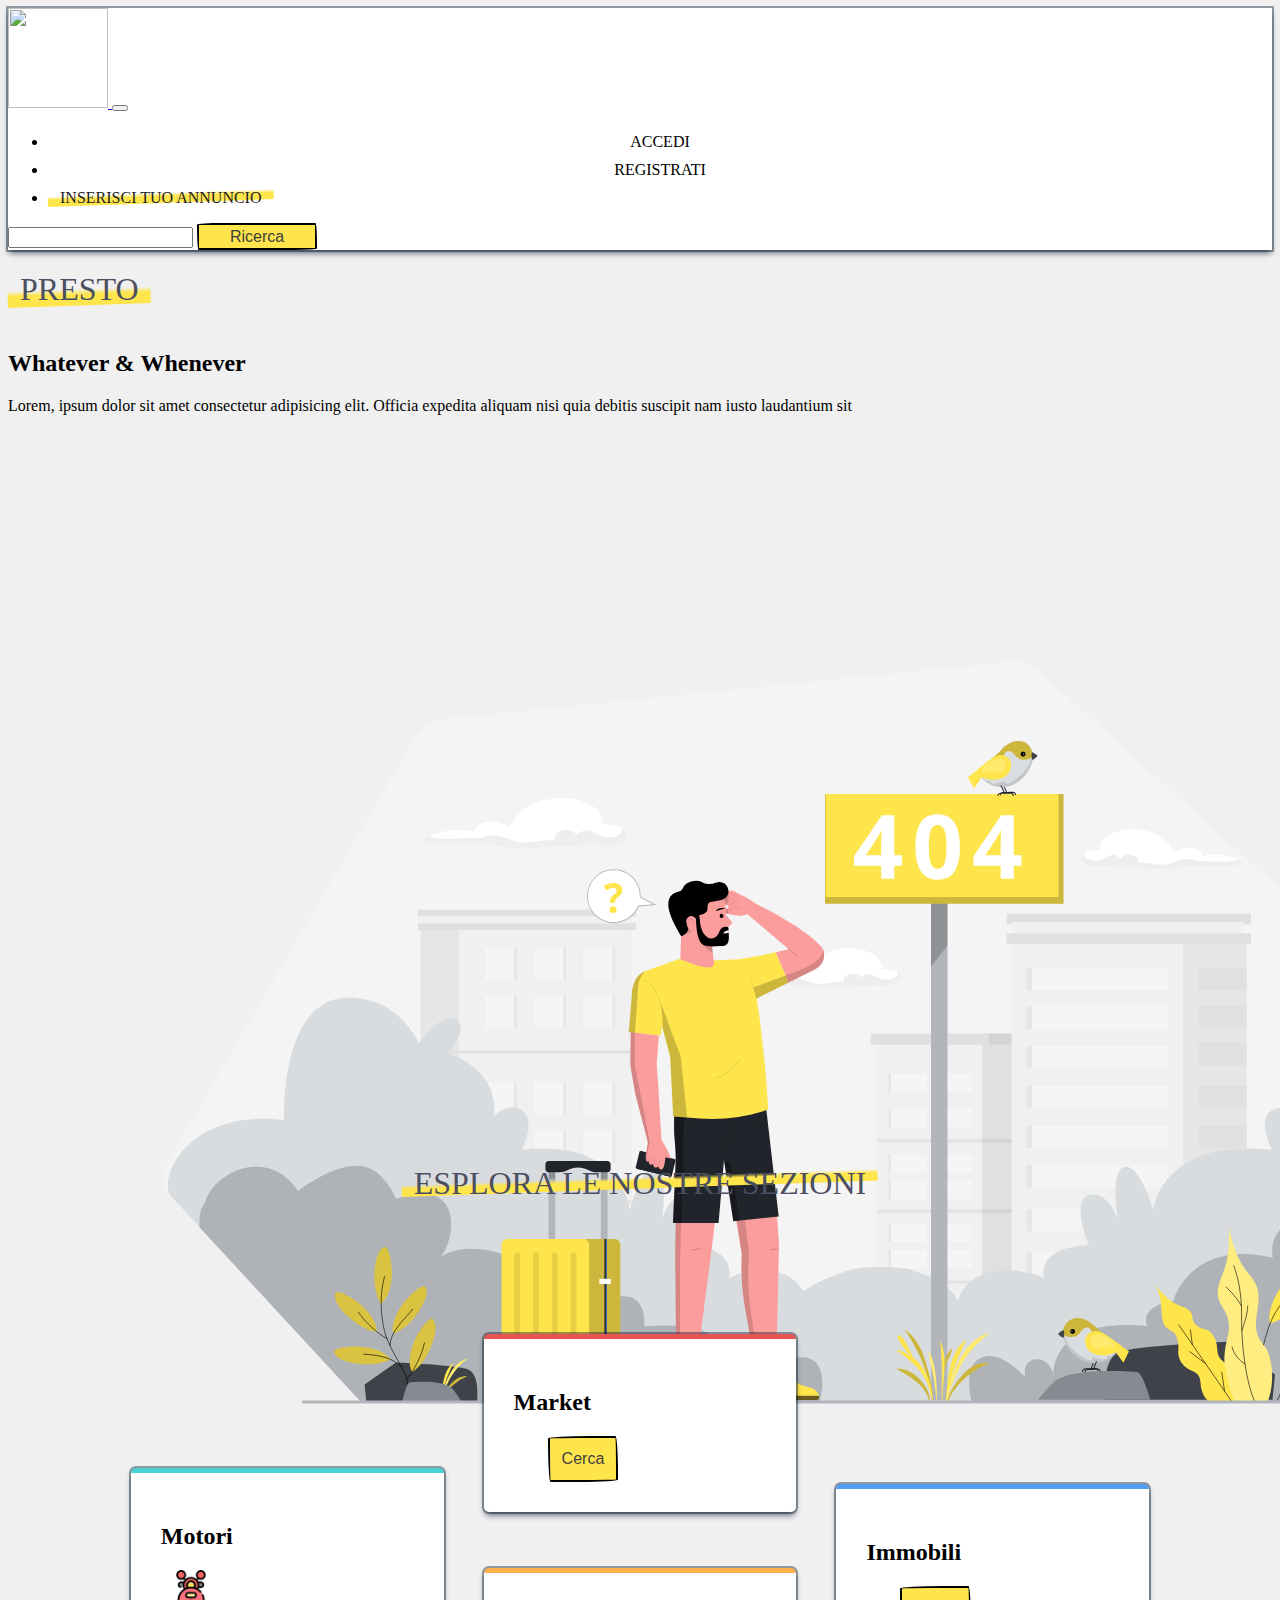
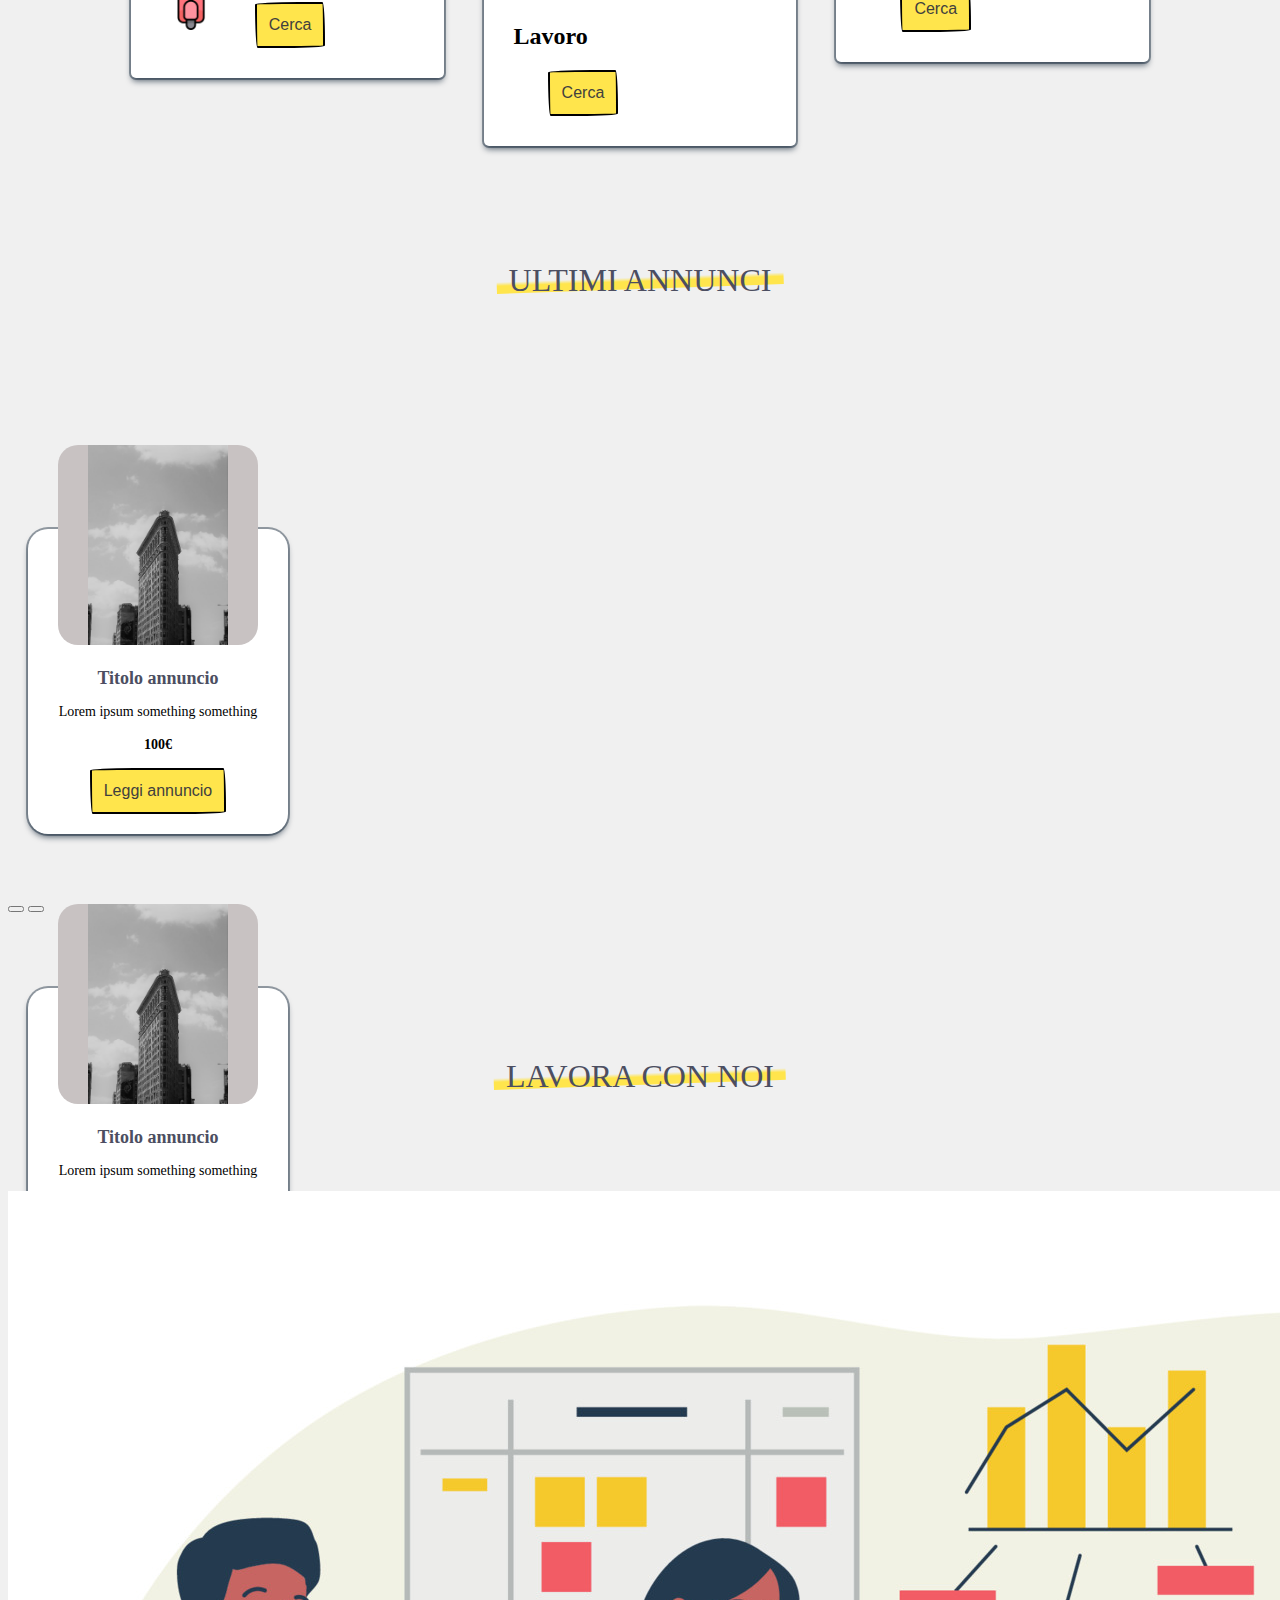
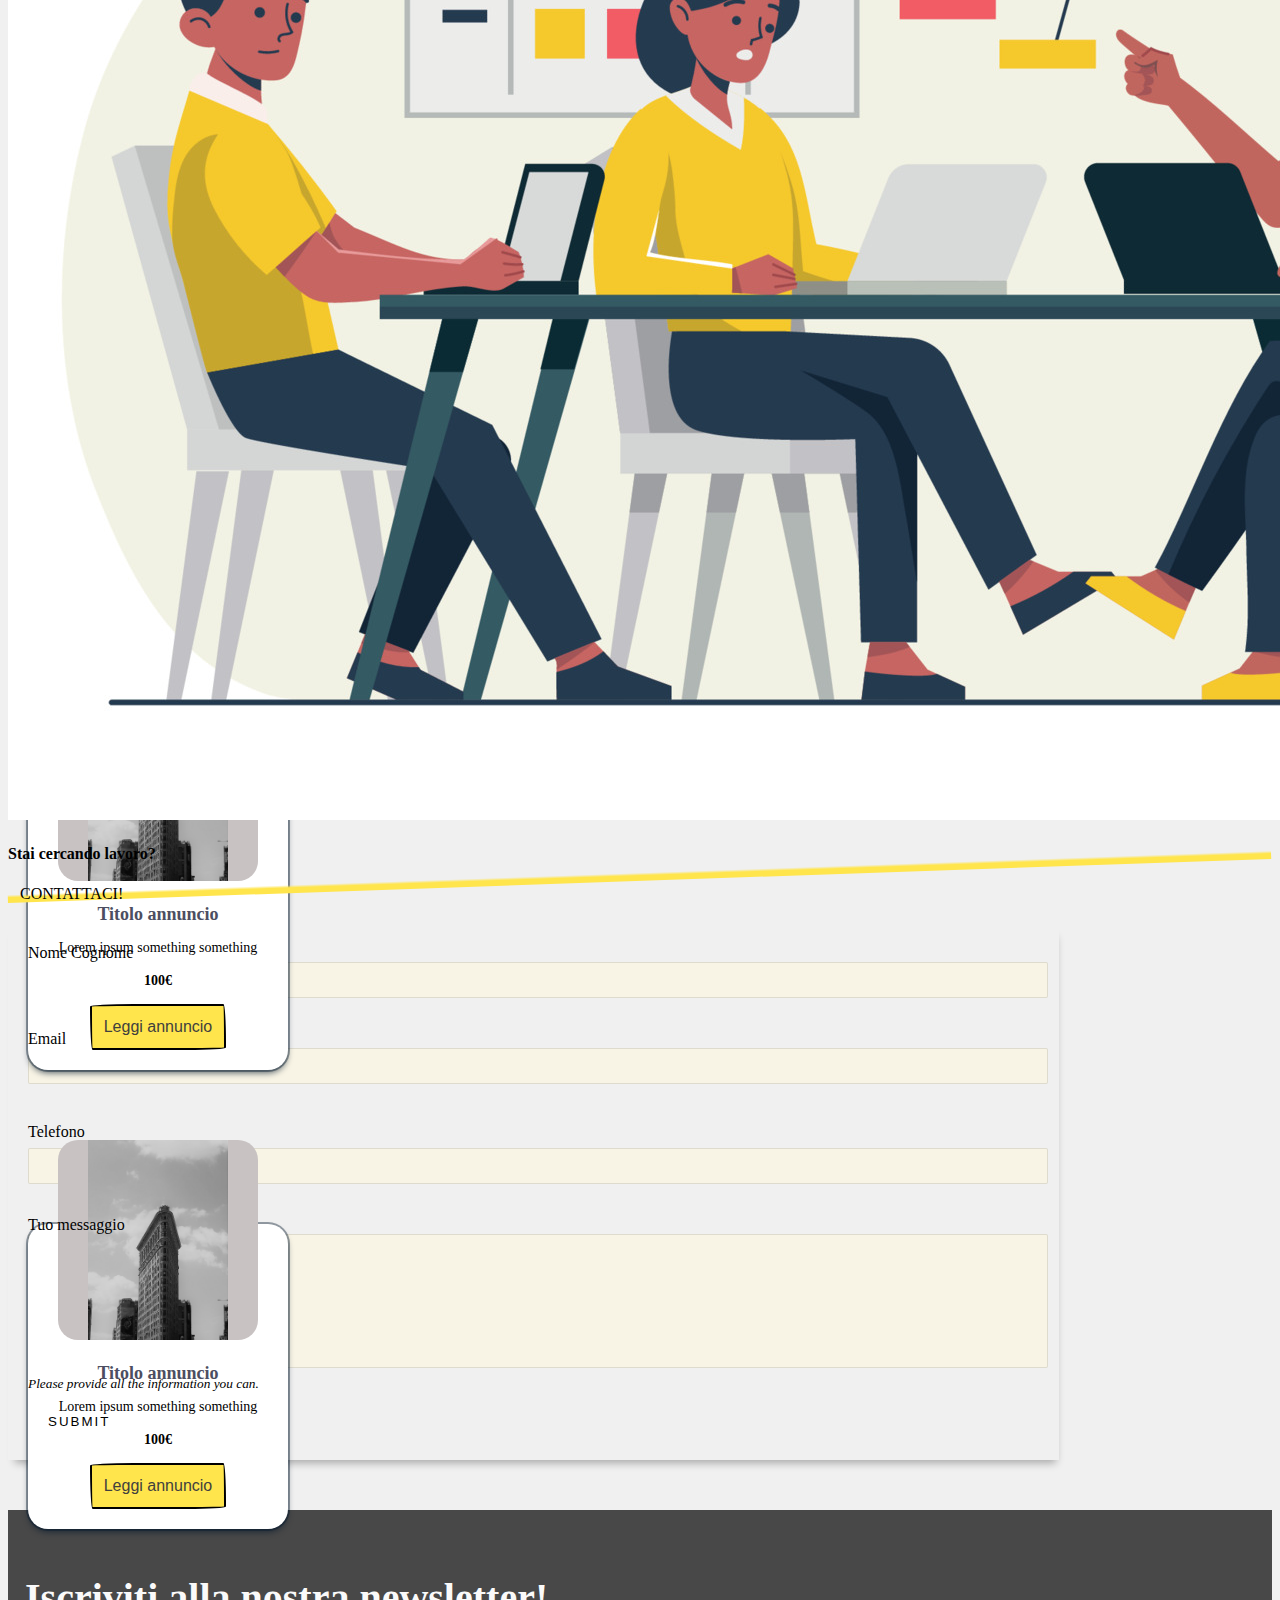
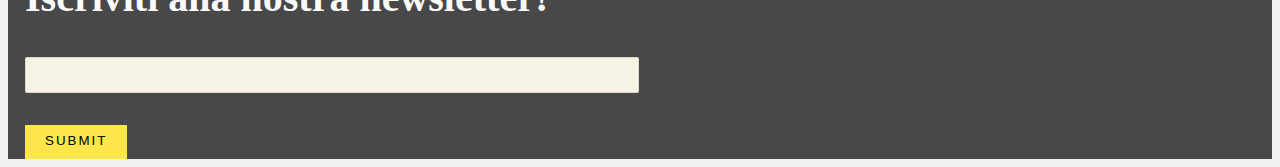
==== commit b3b7f769: "progress on swiper" ====
--- a/index.html
+++ b/index.html
@@ -140,7 +140,7 @@
         <div class="container-fluid containerAnnunci">
             <div class="row align-items-center justify-content-evenly">
                 <div class="col-12">
-                    <div class="swiper">
+                    <div class="swiper carousel-last-ads">
                         <div class="swiper-wrapper">
                             <div class="swiper-slide d-flex justify-content-evenly">
                                 <div class="annunciBox">
@@ -156,40 +156,7 @@
                                         <h3>Titolo annuncio</h3>
                                         <div>
                                             <p> Lorem ipsum something something</p>
-                                            <button class="btn annuncioBtn"> Leggi annuncio </button>
-                                        </div>
-                                    </div>
-                                </div>
-                                <div class="annunciBox">
-                                    <div class="img-container">
-                                        <div class="img-inner">
-                                            <div class="inner-skew">
-                                                <img class="img-fluid w-100"
-                                                    src="./media/daniel-reyes-LElCqbdsNz0-unsplash (1).jpg">
-                                            </div>
-                                        </div>
-                                    </div>
-                                    <div class="text-container">
-                                        <h3>Titolo annuncio</h3>
-                                        <div>
-                                            <p> Lorem ipsum something something</p>
-                                            <button class="btn annuncioBtn"> Leggi annuncio </button>
-                                        </div>
-                                    </div>
-                                </div>
-                                <div class="annunciBox">
-                                    <div class="img-container">
-                                        <div class="img-inner">
-                                            <div class="inner-skew">
-                                                <img class="img-fluid w-100"
-                                                    src="./media/daniel-reyes-LElCqbdsNz0-unsplash (1).jpg">
-                                            </div>
-                                        </div>
-                                    </div>
-                                    <div class="text-container">
-                                        <h3>Titolo annuncio</h3>
-                                        <div>
-                                            <p> Lorem ipsum something something</p>
+                                            <p><strong>100€</strong></p>
                                             <button class="btn annuncioBtn"> Leggi annuncio </button>
                                         </div>
                                     </div>
@@ -209,40 +176,7 @@
                                         <h3>Titolo annuncio</h3>
                                         <div>
                                             <p> Lorem ipsum something something</p>
-                                            <button class="btn annuncioBtn"> Leggi annuncio </button>
-                                        </div>
-                                    </div>
-                                </div>
-                                <div class="annunciBox">
-                                    <div class="img-container">
-                                        <div class="img-inner">
-                                            <div class="inner-skew">
-                                                <img class="img-fluid w-100"
-                                                    src="./media/daniel-reyes-LElCqbdsNz0-unsplash (1).jpg">
-                                            </div>
-                                        </div>
-                                    </div>
-                                    <div class="text-container">
-                                        <h3>Titolo annuncio</h3>
-                                        <div>
-                                            <p> Lorem ipsum something something</p>
-                                            <button class="btn annuncioBtn"> Leggi annuncio </button>
-                                        </div>
-                                    </div>
-                                </div>
-                                <div class="annunciBox">
-                                    <div class="img-container">
-                                        <div class="img-inner">
-                                            <div class="inner-skew">
-                                                <img class="img-fluid w-100"
-                                                    src="./media/daniel-reyes-LElCqbdsNz0-unsplash (1).jpg">
-                                            </div>
-                                        </div>
-                                    </div>
-                                    <div class="text-container">
-                                        <h3>Titolo annuncio</h3>
-                                        <div>
-                                            <p> Lorem ipsum something something</p>
+                                            <p><strong>100€</strong></p>
                                             <button class="btn annuncioBtn"> Leggi annuncio </button>
                                         </div>
                                     </div>
@@ -262,48 +196,80 @@
                                         <h3>Titolo annuncio</h3>
                                         <div>
                                             <p> Lorem ipsum something something</p>
-                                            <button class="btn annuncioBtn"> Leggi annuncio </button>
-                                        </div>
-                                    </div>
-                                </div>
-                                <div class="annunciBox">
-                                    <div class="img-container">
-                                        <div class="img-inner">
-                                            <div class="inner-skew">
-                                                <img class="img-fluid w-100"
-                                                    src="./media/daniel-reyes-LElCqbdsNz0-unsplash (1).jpg">
-                                            </div>
-                                        </div>
-                                    </div>
-                                    <div class="text-container">
-                                        <h3>Titolo annuncio</h3>
-                                        <div>
-                                            <p> Lorem ipsum something something</p>
-                                            <button class="btn annuncioBtn"> Leggi annuncio </button>
-                                        </div>
-                                    </div>
-                                </div>
-                                <div class="annunciBox">
-                                    <div class="img-container">
-                                        <div class="img-inner">
-                                            <div class="inner-skew">
-                                                <img class="img-fluid w-100"
-                                                    src="./media/daniel-reyes-LElCqbdsNz0-unsplash (1).jpg">
-                                            </div>
-                                        </div>
-                                    </div>
-                                    <div class="text-container">
-                                        <h3>Titolo annuncio</h3>
-                                        <div>
-                                            <p> Lorem ipsum something something</p>
-                                            <button class="btn annuncioBtn"> Leggi annuncio </button>
-                                        </div>
-                                    </div>
-                                </div>
-                            </div>    
+                                            <p><strong>100€</strong></p>
+                                            <button class="btn annuncioBtn"> Leggi annuncio </button>
+                                        </div>
+                                    </div>
+                                </div>
+                            </div>
+                            <div class="swiper-slide d-flex justify-content-evenly">
+                                <div class="annunciBox">
+                                    <div class="img-container">
+                                        <div class="img-inner">
+                                            <div class="inner-skew">
+                                                <img class="img-fluid w-100"
+                                                    src="./media/daniel-reyes-LElCqbdsNz0-unsplash (1).jpg">
+                                            </div>
+                                        </div>
+                                    </div>
+                                    <div class="text-container">
+                                        <h3>Titolo annuncio</h3>
+                                        <div>
+                                            <p> Lorem ipsum something something</p>
+                                            <p><strong>100€</strong></p>
+                                            <button class="btn annuncioBtn"> Leggi annuncio </button>
+                                        </div>
+                                    </div>
+                                </div>
+                            </div>
+                            <div class="swiper-slide d-flex justify-content-evenly">
+                                <div class="annunciBox">
+                                    <div class="img-container">
+                                        <div class="img-inner">
+                                            <div class="inner-skew">
+                                                <img class="img-fluid w-100"
+                                                    src="./media/daniel-reyes-LElCqbdsNz0-unsplash (1).jpg">
+                                            </div>
+                                        </div>
+                                    </div>
+                                    <div class="text-container">
+                                        <h3>Titolo annuncio</h3>
+                                        <div>
+                                            <p> Lorem ipsum something something</p>
+                                            <p><strong>100€</strong></p>
+                                            <button class="btn annuncioBtn"> Leggi annuncio </button>
+                                        </div>
+                                    </div>
+                                </div>
+                            </div>
+                            <div class="swiper-slide d-flex justify-content-evenly">
+                                <div class="annunciBox">
+                                    <div class="img-container">
+                                        <div class="img-inner">
+                                            <div class="inner-skew">
+                                                <img class="img-fluid w-100"
+                                                    src="./media/daniel-reyes-LElCqbdsNz0-unsplash (1).jpg">
+                                            </div>
+                                        </div>
+                                    </div>
+                                    <div class="text-container">
+                                        <h3>Titolo annuncio</h3>
+                                        <div>
+                                            <p> Lorem ipsum something something</p>
+                                            <p><strong>100€</strong></p>
+                                            <button class="btn annuncioBtn"> Leggi annuncio </button>
+                                        </div>
+                                    </div>
+                                </div>
+                            </div> 
                         </div>
-                        <div class="swiper-button-prev"></div>
-                        <div class="swiper-button-next"></div>
+                        <div class="swiper-pagination"></div>
+                        <!-- <div class="swiper-button-prev"></div>
+                        <div class="swiper-button-next"></div> -->
+                    </div>
+                    <div class="class col-12">
+                        <button class="btn btnPrev rounded-circle fs-2"><i class="fa-solid fa-circle-chevron-left"></i> </button>
+                        <button class="btn btnNext rounded-circle fs-2"><i class="fa-solid fa-circle-chevron-right"></i> </button>
                     </div>
                 </div>
             </div>
@@ -372,27 +338,27 @@
     <script src="https://unpkg.com/swiper@7/swiper-bundle.min.js"></script>
 
     <script>
-        const swiper = new Swiper('.swiper', {
-            // Optional parameters
-            // direction: 'vertical',
+        const swiper = new Swiper('.carousel-last-ads', {
             loop: true,
-
-            // If we need pagination
-            pagination: {
-                el: '.swiper-pagination',
-            },
+            loopedSlides: 4,
+            spaceBetween: 30,
+            slidesPerView: "auto",
+            centeredSlides: true,
 
             // Navigation arrows
             navigation: {
-                nextEl: '.swiper-button-next',
-                prevEl: '.swiper-button-prev',
+                nextEl: '.btnNext',
+                prevEl: '.btnPrev',
             },
-
-            // And if we need scrollbar
-            scrollbar: {
-                el: '.swiper-scrollbar',
-            },
-        });
+        
+            // var swiper = new Swiper(".mySwiper", {
+            // slidesPerView: "auto",
+            // spaceBetween: 30,
+            // pagination: {
+            // el: ".swiper-pagination",
+            // clickable: true,
+        // },
+      });
     </script>
 
     <script src="index.js"></script>
--- a/index.css
+++ b/index.css
@@ -354,6 +354,42 @@
     margin-bottom: 80px;
 }
 
+
+/* SWIPER */
+
+.swiper {
+    width: 85%;
+    height: 500px;
+    /* box-shadow: rgba(0, 0, 0, 0.56) 0px 22px 70px 4px;
+    border-radius: 30px; */
+    /* background-color: #f8f4e5; */
+  }
+
+.swiper-slide{
+      width: 25%;
+  }
+
+
+
+.btnPrev {
+    color: var(--varyDarkBlue);
+}
+
+.btnNext {
+    color: var(--varyDarkBlue);
+}
+
+.btnPrev:focus {
+    border-color: transparent;
+    box-shadow: none;
+}
+
+.btnNext:focus{
+    border-color: transparent;
+    box-shadow: none;
+}
+
+
 .sectionLavoro {
     text-align: center;
     line-height: 0.8;
@@ -537,22 +573,6 @@
 }
 
 
-/* SWIPER */
-
-.swiper {
-    width: 100%;
-    height: 600px;
-  }
-
-.swiper-button-prev {
-    color: var(--varyDarkBlue);
-}
-
-.swiper-button-next {
-    color: var(--varyDarkBlue);
-}
-
-
 @media (min-width: 950px) {
     .row1-container {
         display: flex;
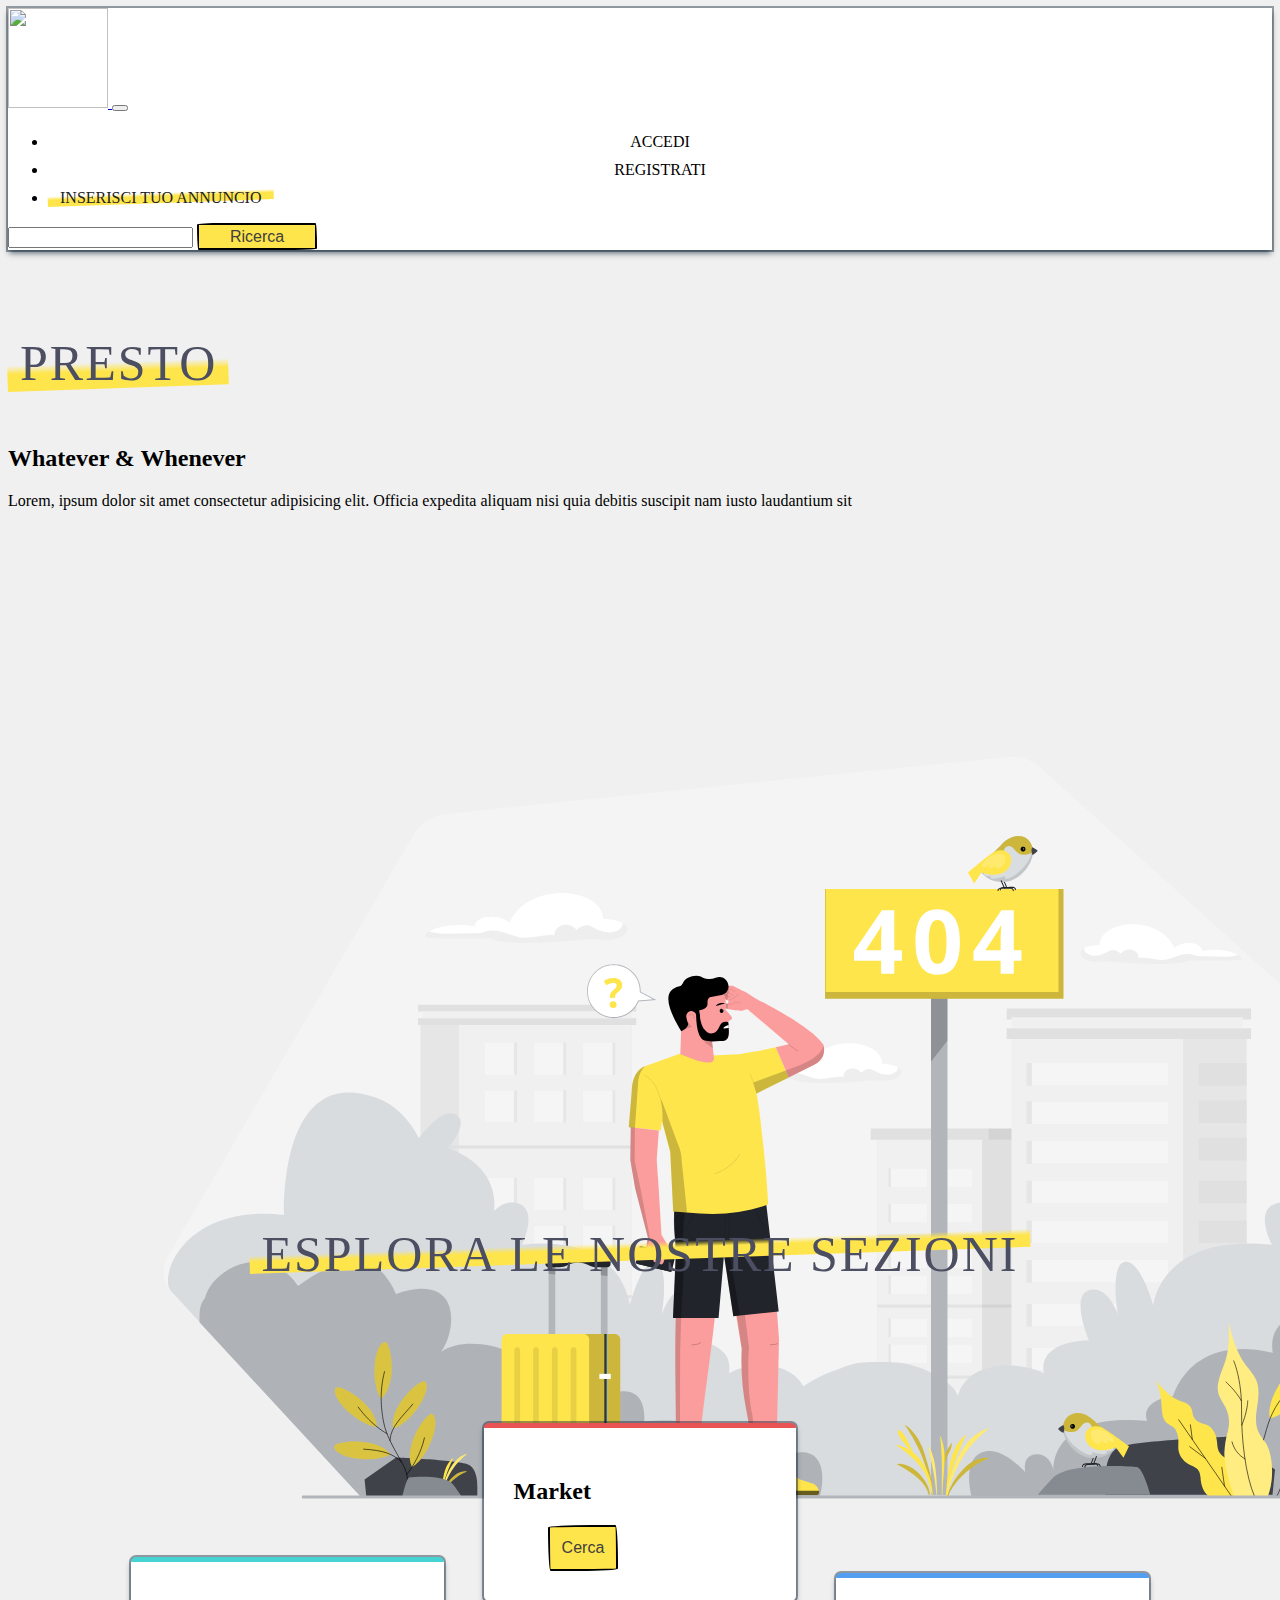
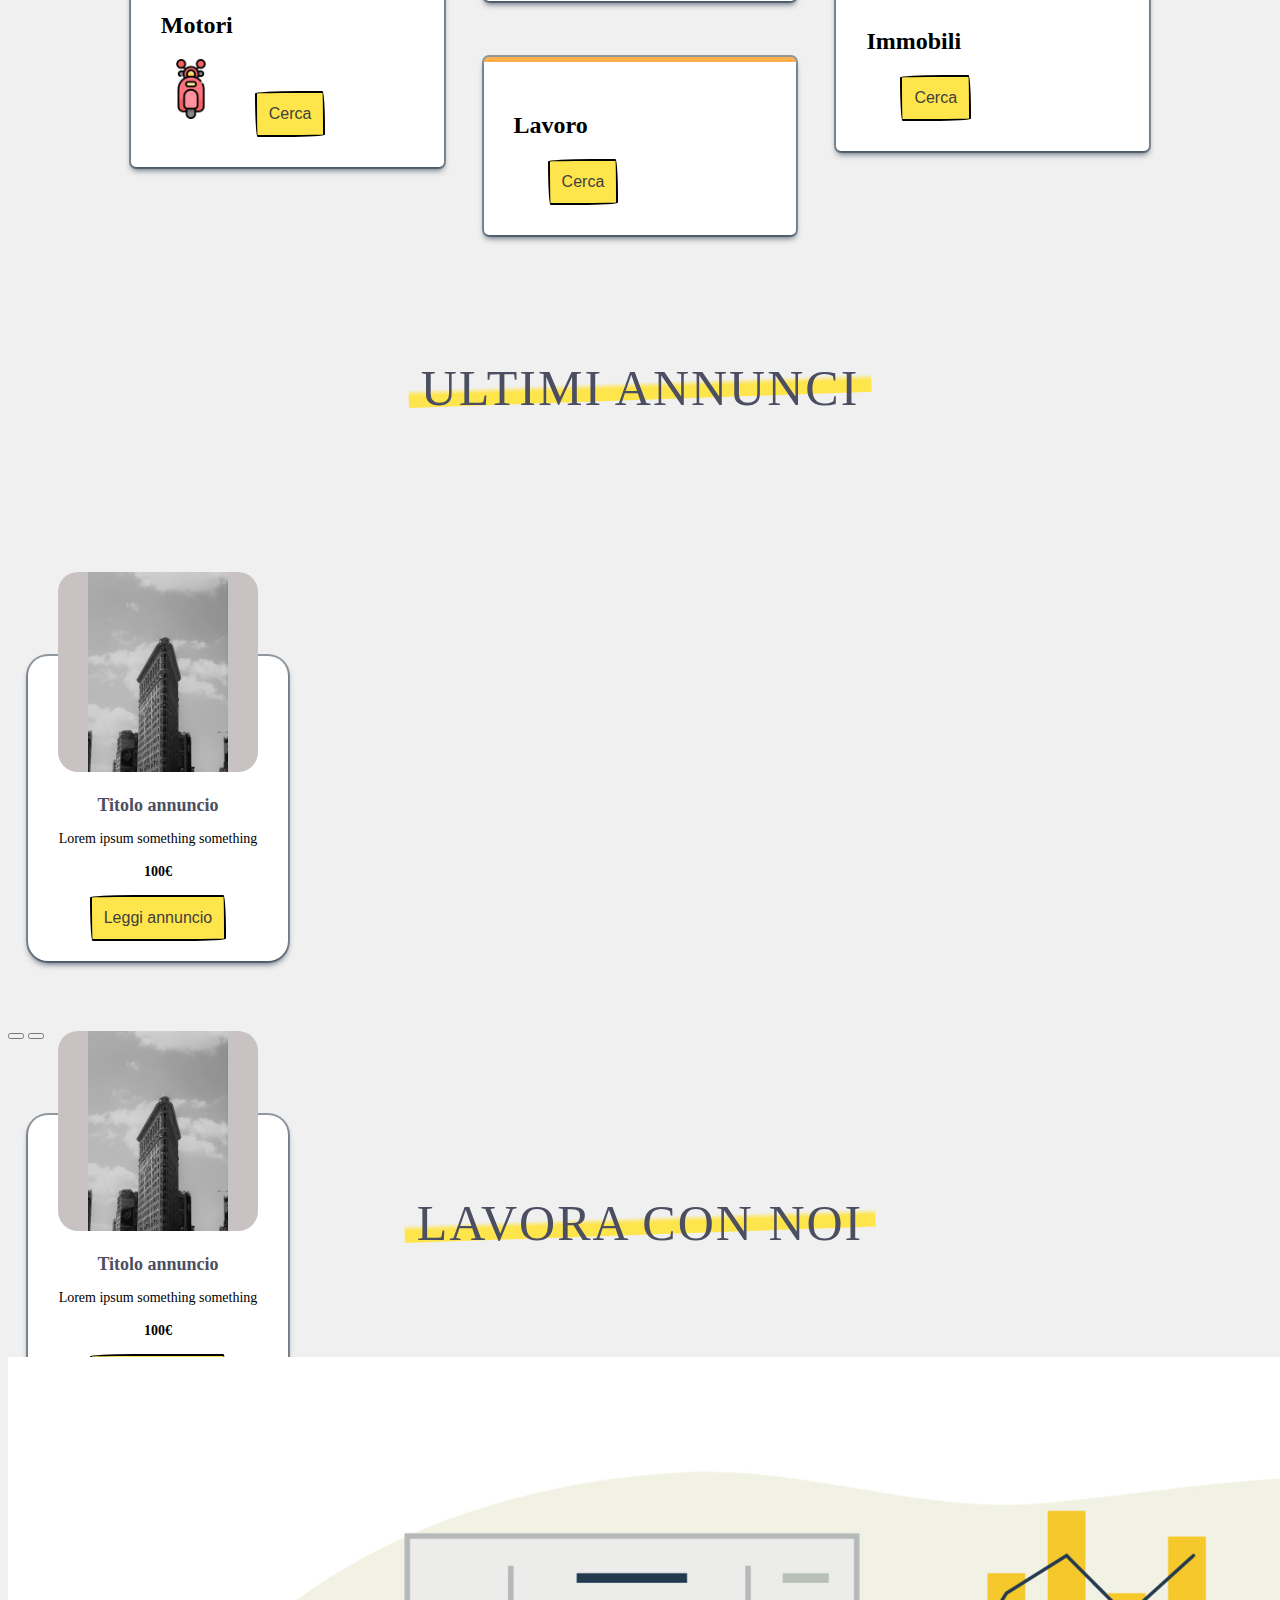
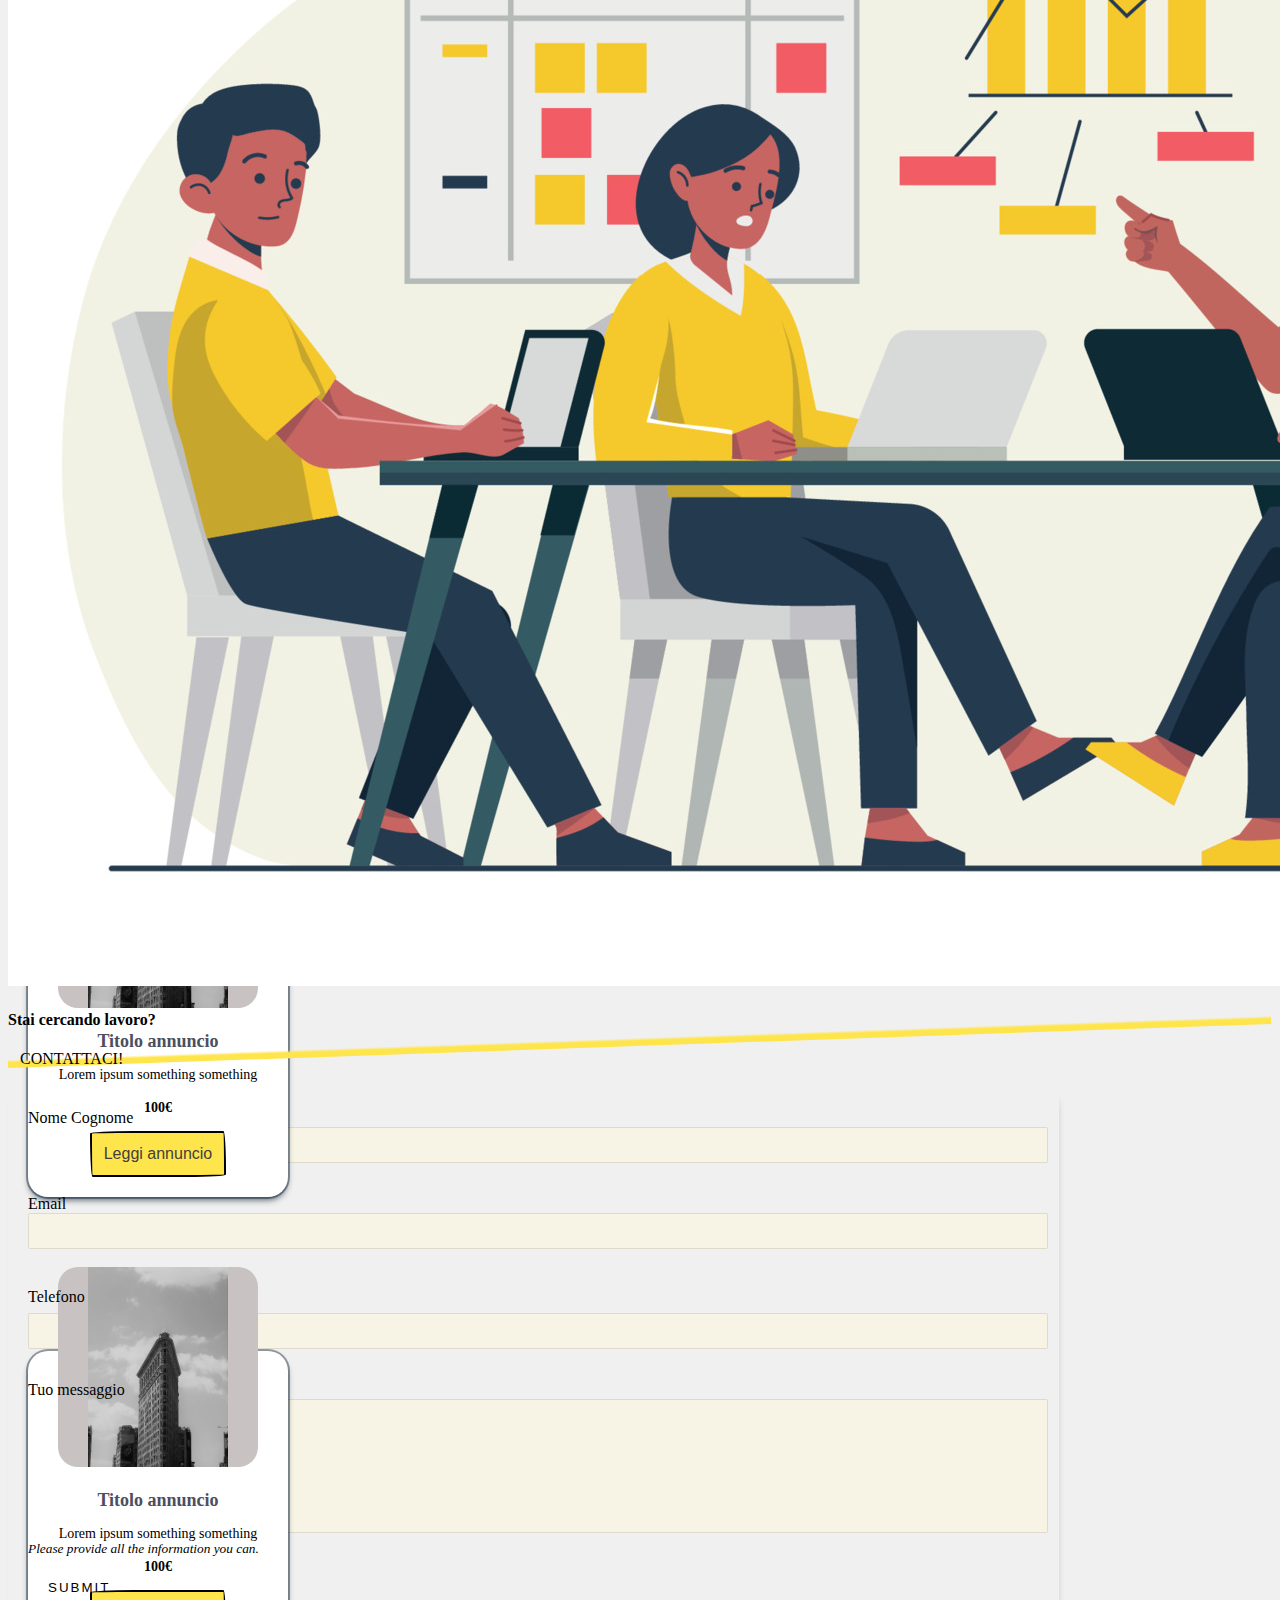
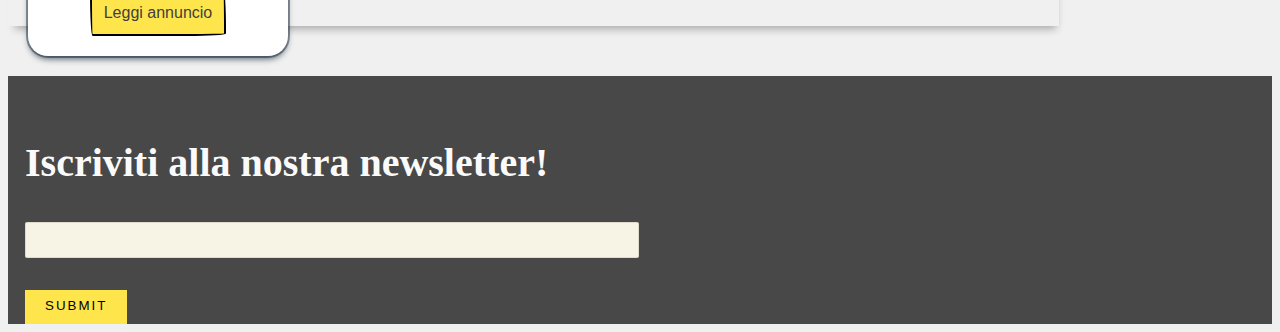
==== commit 5de21d1d: "fatto pagina annunci e messo json" ====
--- a/index.html
+++ b/index.html
@@ -38,7 +38,7 @@
     <section>
         <nav class="navbar navbar-fixed navbar-expand-lg navbar-light">
             <div class="container-fluid">
-                <a class="navbar-brand" href="#"> <img
+                <a class="navbar-brand" href="annunci.html"> <img
                         src="https://assets.website-files.com/5ec440af4659932990a1020c/6126238e144f7970c00d7c57_60f17a27f09c3f9cecf7ef53_footer-avatar.png"
                         class="img-fluid" width="100" height="100"> </a>
                 <button class="navbar-toggler" type="button" data-bs-toggle="collapse"
@@ -267,7 +267,7 @@
                         <!-- <div class="swiper-button-prev"></div>
                         <div class="swiper-button-next"></div> -->
                     </div>
-                    <div class="class col-12">
+                    <div class="class col-12 d-flex justify-content-center">
                         <button class="btn btnPrev rounded-circle fs-2"><i class="fa-solid fa-circle-chevron-left"></i> </button>
                         <button class="btn btnNext rounded-circle fs-2"><i class="fa-solid fa-circle-chevron-right"></i> </button>
                     </div>
@@ -350,14 +350,6 @@
                 nextEl: '.btnNext',
                 prevEl: '.btnPrev',
             },
-        
-            // var swiper = new Swiper(".mySwiper", {
-            // slidesPerView: "auto",
-            // spaceBetween: 30,
-            // pagination: {
-            // el: ".swiper-pagination",
-            // clickable: true,
-        // },
       });
     </script>
 
--- a/index.css
+++ b/index.css
@@ -156,11 +156,91 @@
 
 .mainHeader {
     height: 100vh;
+    padding-top: 50px;
+}
+
+
+.mainHeaderAnnunci {
+    height: 30vh;
+    padding-top: 50px;
+}
+
+h1{
+    font-size: 50px;
+    letter-spacing: 2px;
 }
 
 body {
     background-color: #f0f0f0;
 }
+
+.searchBar {
+    box-shadow: rgba(6, 24, 44, 0.4) 0px 0px 0px 2px, rgba(6, 24, 44, 0.65) 0px 4px 6px -1px, rgba(255, 255, 255, 0.08) 0px 1px 0px inset;
+    height: 15vh;
+    width: 70%;
+    margin-bottom: 30px;
+    position: relative;
+    background-color: white;
+
+}
+
+.searchBarIcon {
+ padding: 20px;
+}
+
+.searchBarText {
+    margin: none;
+    padding-right: 20px;
+}
+
+
+.categoryBtn {
+
+    align-self: center;
+    background-color: var(--second-color);
+    border-radius: 15px 225px 255px 15px 15px 255px 225px 15px;
+    border-style: solid;
+    border-width: 2px;
+    box-shadow: rgba(0, 0, 0, .2) 15px 28px 25px -18px;
+    box-sizing: border-box;
+    color: #41403e;
+    display: inline-block;
+    font-size: 1rem;
+    line-height: 23px;
+    outline: none;
+    padding: .75rem;
+    text-decoration: none;
+    transition: all 235ms ease-in-out;
+    border-bottom-left-radius: 15px 255px;
+    border-bottom-right-radius: 225px 15px;
+    border-top-left-radius: 255px 15px;
+    border-top-right-radius: 15px 225px;
+    touch-action: manipulation;
+    padding: 20px;
+
+}
+
+.searchBarInput {
+    border: 1px solid rgba(0, 0, 0, 0.1);
+    border-radius: 5px;
+    background: #f8f4e5;
+    height: 40px;
+}
+
+.searchBarInput:focus, textarea:focus {
+    border-color: transparent;
+    box-shadow: none;
+}
+
+.searchBarInput:focus-visible, textarea:focus-visible {
+    border-color: transparent;
+    box-shadow: none;
+}
+
+.dropdown-menu {
+    background-color: #f8f4e5;
+}
+
 
 
 /* sections of homepage */
@@ -572,6 +652,24 @@
     background: #484848;
 }
 
+@media screen and (max-width: 996px){
+    .swiper-slide {
+        width: 35%;
+    }
+}
+
+@media screen and (max-width: 780px){
+    .swiper-slide {
+        width: 45%;
+    }
+}
+
+@media screen and (max-width: 470px){
+    .swiper-slide {
+        width: 55%;
+    }
+}
+
 
 @media (min-width: 950px) {
     .row1-container {
@@ -599,7 +697,6 @@
     
 }
 
-
 @media (min-width: 768px) {
     .searchBtn {
       min-width: 120px;
